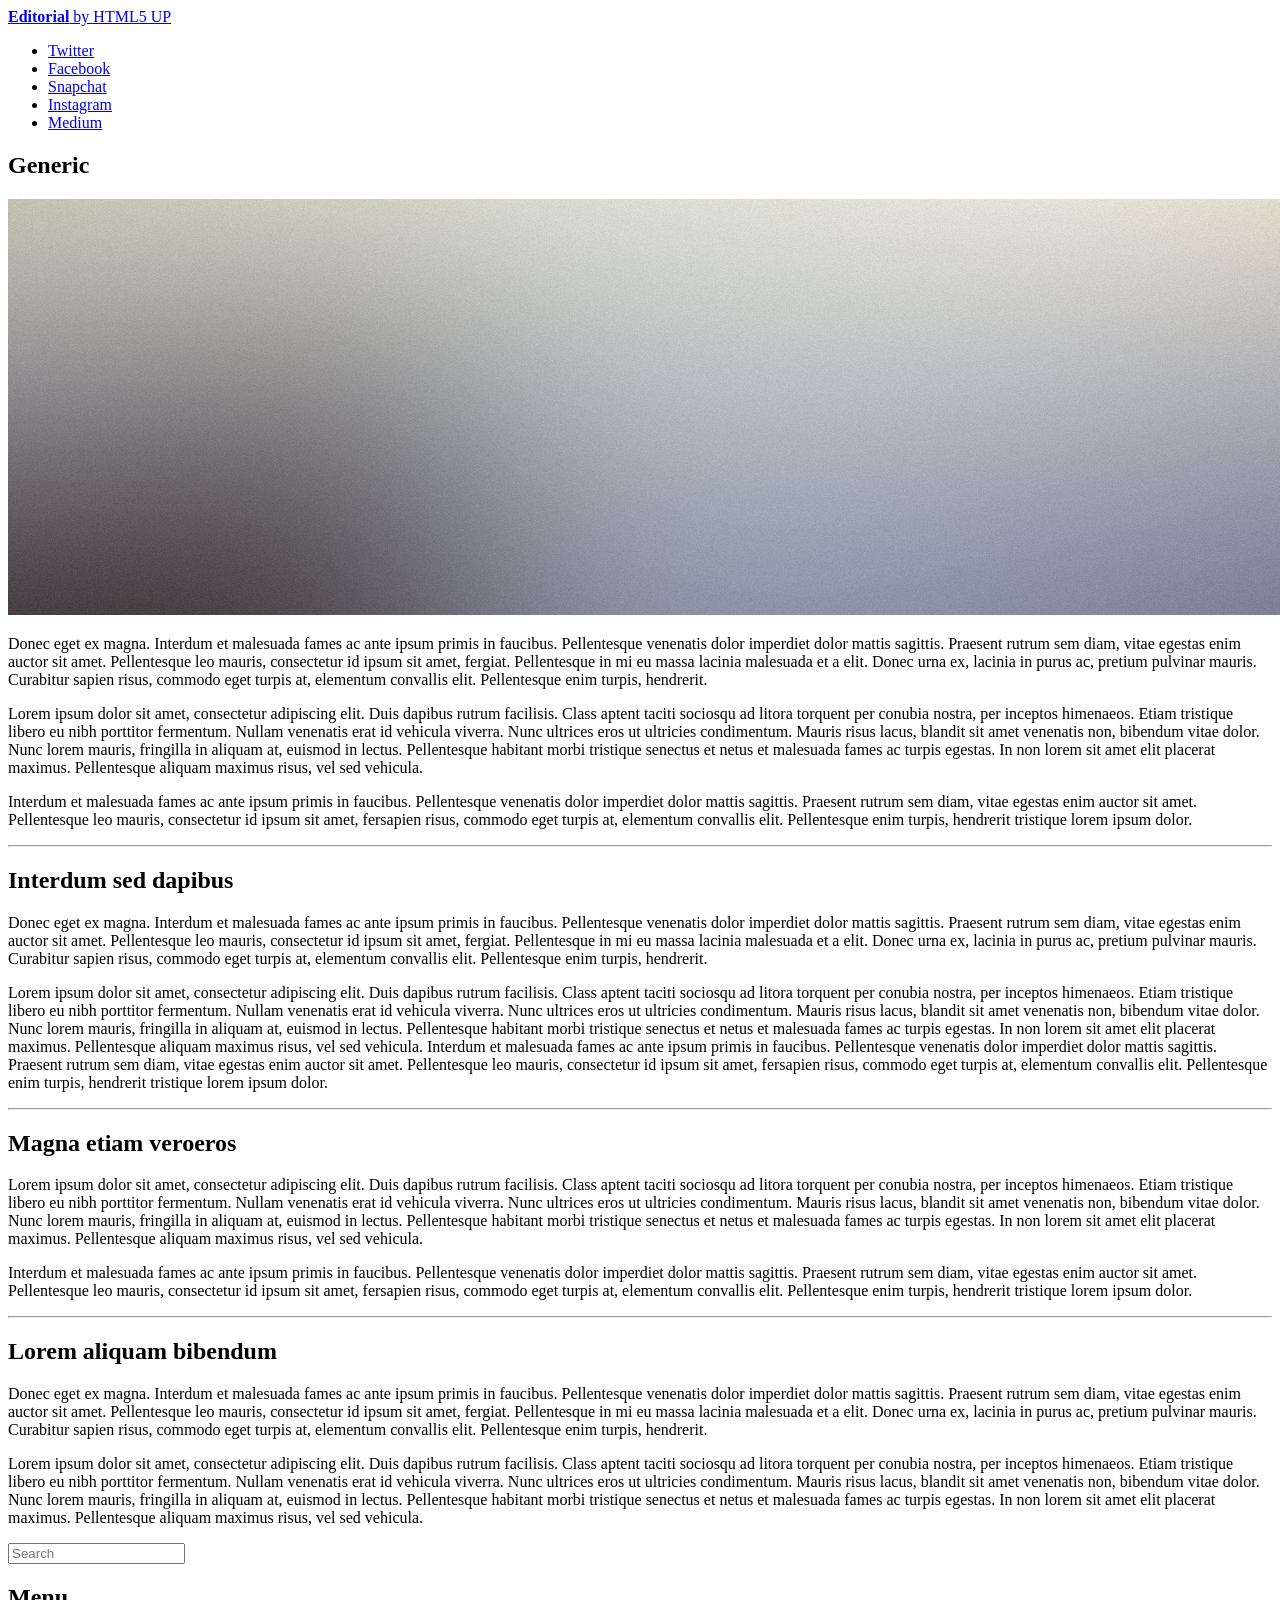
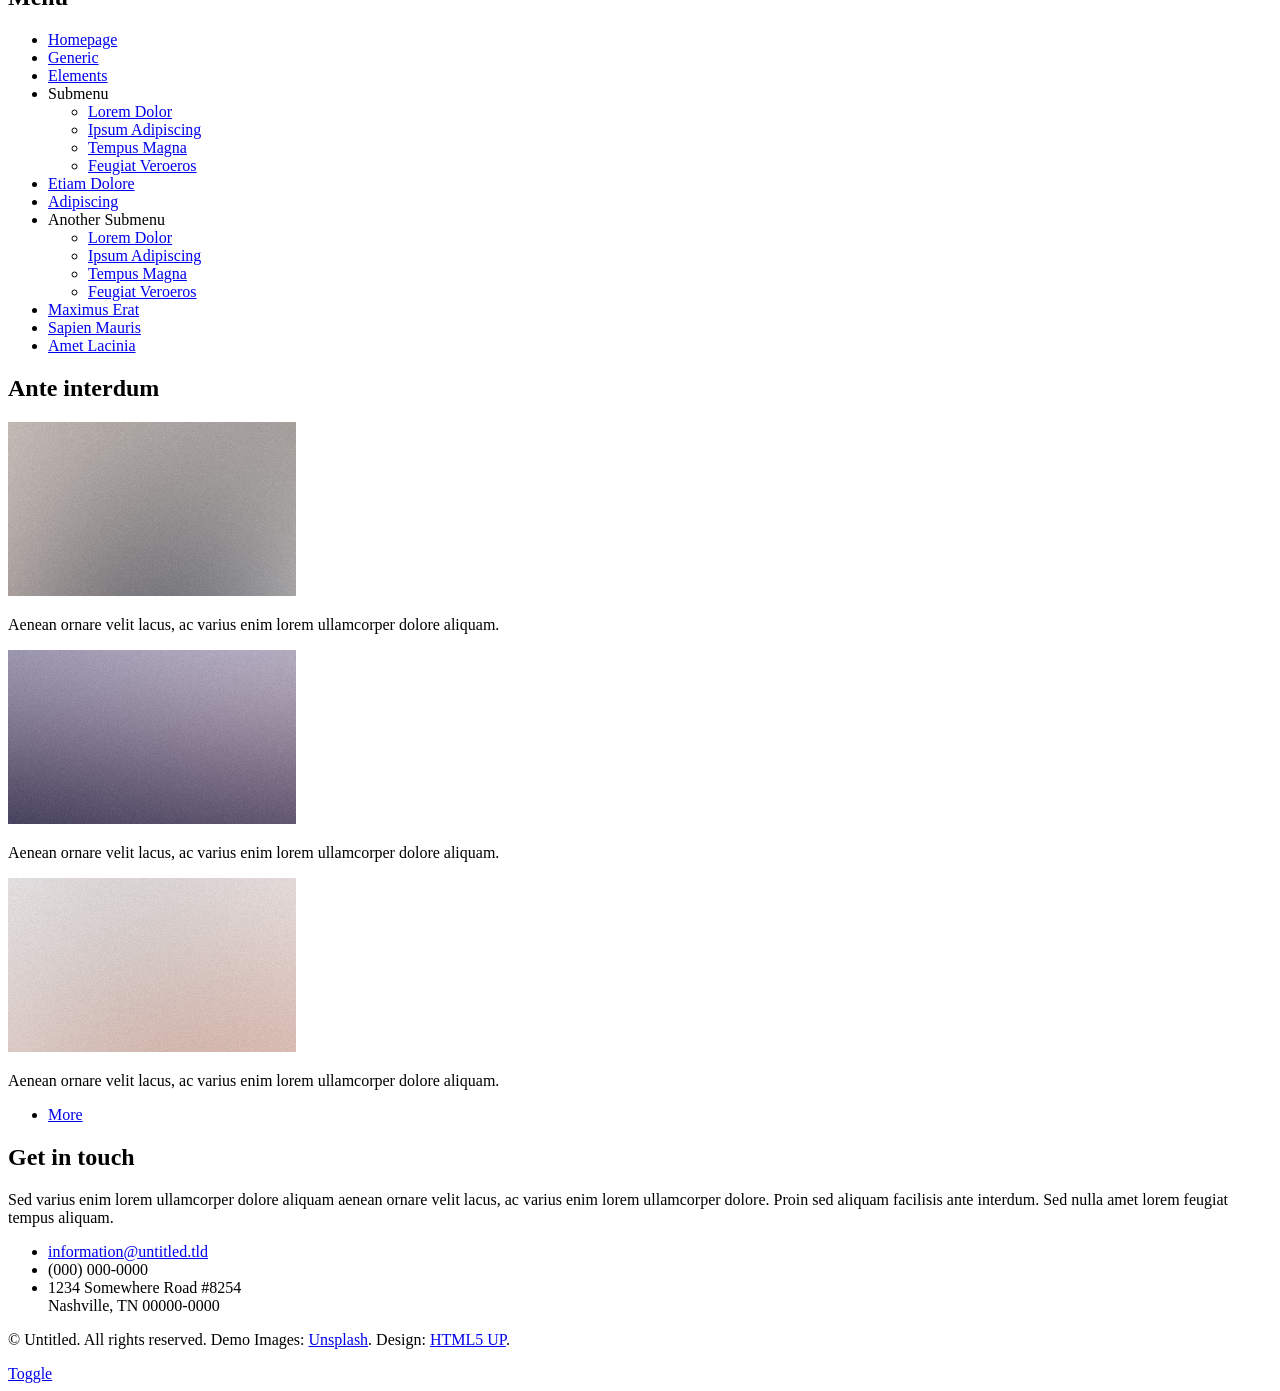
==== AboutMe.html @ 13ad3247 "I have uploaded the html template formatting from the generic page. I will now begin to use this tem" ====
<!DOCTYPE HTML>
<!--
	Editorial by HTML5 UP
	html5up.net | @ajlkn
	Free for personal and commercial use under the CCA 3.0 license (html5up.net/license)
-->
<html>
	<head>
		<title>Generic - Editorial by HTML5 UP</title>
		<meta charset="utf-8" />
		<meta name="viewport" content="width=device-width, initial-scale=1, user-scalable=no" />
		<link rel="stylesheet" href="assets/css/main.css" />
	</head>
	<body class="is-preload">

		<!-- Wrapper -->
			<div id="wrapper">

				<!-- Main -->
					<div id="main">
						<div class="inner">

							<!-- Header -->
								<header id="header">
									<a href="index.html" class="logo"><strong>Editorial</strong> by HTML5 UP</a>
									<ul class="icons">
										<li><a href="#" class="icon brands fa-twitter"><span class="label">Twitter</span></a></li>
										<li><a href="#" class="icon brands fa-facebook-f"><span class="label">Facebook</span></a></li>
										<li><a href="#" class="icon brands fa-snapchat-ghost"><span class="label">Snapchat</span></a></li>
										<li><a href="#" class="icon brands fa-instagram"><span class="label">Instagram</span></a></li>
										<li><a href="#" class="icon brands fa-medium-m"><span class="label">Medium</span></a></li>
									</ul>
								</header>

							<!-- Content -->
								<section>
									<header class="main">
										<h1>Generic</h1>
									</header>

									<span class="image main"><img src="images/pic11.jpg" alt="" /></span>

									<p>Donec eget ex magna. Interdum et malesuada fames ac ante ipsum primis in faucibus. Pellentesque venenatis dolor imperdiet dolor mattis sagittis. Praesent rutrum sem diam, vitae egestas enim auctor sit amet. Pellentesque leo mauris, consectetur id ipsum sit amet, fergiat. Pellentesque in mi eu massa lacinia malesuada et a elit. Donec urna ex, lacinia in purus ac, pretium pulvinar mauris. Curabitur sapien risus, commodo eget turpis at, elementum convallis elit. Pellentesque enim turpis, hendrerit.</p>
									<p>Lorem ipsum dolor sit amet, consectetur adipiscing elit. Duis dapibus rutrum facilisis. Class aptent taciti sociosqu ad litora torquent per conubia nostra, per inceptos himenaeos. Etiam tristique libero eu nibh porttitor fermentum. Nullam venenatis erat id vehicula viverra. Nunc ultrices eros ut ultricies condimentum. Mauris risus lacus, blandit sit amet venenatis non, bibendum vitae dolor. Nunc lorem mauris, fringilla in aliquam at, euismod in lectus. Pellentesque habitant morbi tristique senectus et netus et malesuada fames ac turpis egestas. In non lorem sit amet elit placerat maximus. Pellentesque aliquam maximus risus, vel sed vehicula.</p>
									<p>Interdum et malesuada fames ac ante ipsum primis in faucibus. Pellentesque venenatis dolor imperdiet dolor mattis sagittis. Praesent rutrum sem diam, vitae egestas enim auctor sit amet. Pellentesque leo mauris, consectetur id ipsum sit amet, fersapien risus, commodo eget turpis at, elementum convallis elit. Pellentesque enim turpis, hendrerit tristique lorem ipsum dolor.</p>

									<hr class="major" />

									<h2>Interdum sed dapibus</h2>
									<p>Donec eget ex magna. Interdum et malesuada fames ac ante ipsum primis in faucibus. Pellentesque venenatis dolor imperdiet dolor mattis sagittis. Praesent rutrum sem diam, vitae egestas enim auctor sit amet. Pellentesque leo mauris, consectetur id ipsum sit amet, fergiat. Pellentesque in mi eu massa lacinia malesuada et a elit. Donec urna ex, lacinia in purus ac, pretium pulvinar mauris. Curabitur sapien risus, commodo eget turpis at, elementum convallis elit. Pellentesque enim turpis, hendrerit.</p>
									<p>Lorem ipsum dolor sit amet, consectetur adipiscing elit. Duis dapibus rutrum facilisis. Class aptent taciti sociosqu ad litora torquent per conubia nostra, per inceptos himenaeos. Etiam tristique libero eu nibh porttitor fermentum. Nullam venenatis erat id vehicula viverra. Nunc ultrices eros ut ultricies condimentum. Mauris risus lacus, blandit sit amet venenatis non, bibendum vitae dolor. Nunc lorem mauris, fringilla in aliquam at, euismod in lectus. Pellentesque habitant morbi tristique senectus et netus et malesuada fames ac turpis egestas. In non lorem sit amet elit placerat maximus. Pellentesque aliquam maximus risus, vel sed vehicula. Interdum et malesuada fames ac ante ipsum primis in faucibus. Pellentesque venenatis dolor imperdiet dolor mattis sagittis. Praesent rutrum sem diam, vitae egestas enim auctor sit amet. Pellentesque leo mauris, consectetur id ipsum sit amet, fersapien risus, commodo eget turpis at, elementum convallis elit. Pellentesque enim turpis, hendrerit tristique lorem ipsum dolor.</p>

									<hr class="major" />

									<h2>Magna etiam veroeros</h2>
									<p>Lorem ipsum dolor sit amet, consectetur adipiscing elit. Duis dapibus rutrum facilisis. Class aptent taciti sociosqu ad litora torquent per conubia nostra, per inceptos himenaeos. Etiam tristique libero eu nibh porttitor fermentum. Nullam venenatis erat id vehicula viverra. Nunc ultrices eros ut ultricies condimentum. Mauris risus lacus, blandit sit amet venenatis non, bibendum vitae dolor. Nunc lorem mauris, fringilla in aliquam at, euismod in lectus. Pellentesque habitant morbi tristique senectus et netus et malesuada fames ac turpis egestas. In non lorem sit amet elit placerat maximus. Pellentesque aliquam maximus risus, vel sed vehicula.</p>
									<p>Interdum et malesuada fames ac ante ipsum primis in faucibus. Pellentesque venenatis dolor imperdiet dolor mattis sagittis. Praesent rutrum sem diam, vitae egestas enim auctor sit amet. Pellentesque leo mauris, consectetur id ipsum sit amet, fersapien risus, commodo eget turpis at, elementum convallis elit. Pellentesque enim turpis, hendrerit tristique lorem ipsum dolor.</p>

									<hr class="major" />

									<h2>Lorem aliquam bibendum</h2>
									<p>Donec eget ex magna. Interdum et malesuada fames ac ante ipsum primis in faucibus. Pellentesque venenatis dolor imperdiet dolor mattis sagittis. Praesent rutrum sem diam, vitae egestas enim auctor sit amet. Pellentesque leo mauris, consectetur id ipsum sit amet, fergiat. Pellentesque in mi eu massa lacinia malesuada et a elit. Donec urna ex, lacinia in purus ac, pretium pulvinar mauris. Curabitur sapien risus, commodo eget turpis at, elementum convallis elit. Pellentesque enim turpis, hendrerit.</p>
									<p>Lorem ipsum dolor sit amet, consectetur adipiscing elit. Duis dapibus rutrum facilisis. Class aptent taciti sociosqu ad litora torquent per conubia nostra, per inceptos himenaeos. Etiam tristique libero eu nibh porttitor fermentum. Nullam venenatis erat id vehicula viverra. Nunc ultrices eros ut ultricies condimentum. Mauris risus lacus, blandit sit amet venenatis non, bibendum vitae dolor. Nunc lorem mauris, fringilla in aliquam at, euismod in lectus. Pellentesque habitant morbi tristique senectus et netus et malesuada fames ac turpis egestas. In non lorem sit amet elit placerat maximus. Pellentesque aliquam maximus risus, vel sed vehicula.</p>

								</section>

						</div>
					</div>

				<!-- Sidebar -->
					<div id="sidebar">
						<div class="inner">

							<!-- Search -->
								<section id="search" class="alt">
									<form method="post" action="#">
										<input type="text" name="query" id="query" placeholder="Search" />
									</form>
								</section>

							<!-- Menu -->
								<nav id="menu">
									<header class="major">
										<h2>Menu</h2>
									</header>
									<ul>
										<li><a href="index.html">Homepage</a></li>
										<li><a href="generic.html">Generic</a></li>
										<li><a href="elements.html">Elements</a></li>
										<li>
											<span class="opener">Submenu</span>
											<ul>
												<li><a href="#">Lorem Dolor</a></li>
												<li><a href="#">Ipsum Adipiscing</a></li>
												<li><a href="#">Tempus Magna</a></li>
												<li><a href="#">Feugiat Veroeros</a></li>
											</ul>
										</li>
										<li><a href="#">Etiam Dolore</a></li>
										<li><a href="#">Adipiscing</a></li>
										<li>
											<span class="opener">Another Submenu</span>
											<ul>
												<li><a href="#">Lorem Dolor</a></li>
												<li><a href="#">Ipsum Adipiscing</a></li>
												<li><a href="#">Tempus Magna</a></li>
												<li><a href="#">Feugiat Veroeros</a></li>
											</ul>
										</li>
										<li><a href="#">Maximus Erat</a></li>
										<li><a href="#">Sapien Mauris</a></li>
										<li><a href="#">Amet Lacinia</a></li>
									</ul>
								</nav>

							<!-- Section -->
								<section>
									<header class="major">
										<h2>Ante interdum</h2>
									</header>
									<div class="mini-posts">
										<article>
											<a href="#" class="image"><img src="images/pic07.jpg" alt="" /></a>
											<p>Aenean ornare velit lacus, ac varius enim lorem ullamcorper dolore aliquam.</p>
										</article>
										<article>
											<a href="#" class="image"><img src="images/pic08.jpg" alt="" /></a>
											<p>Aenean ornare velit lacus, ac varius enim lorem ullamcorper dolore aliquam.</p>
										</article>
										<article>
											<a href="#" class="image"><img src="images/pic09.jpg" alt="" /></a>
											<p>Aenean ornare velit lacus, ac varius enim lorem ullamcorper dolore aliquam.</p>
										</article>
									</div>
									<ul class="actions">
										<li><a href="#" class="button">More</a></li>
									</ul>
								</section>

							<!-- Section -->
								<section>
									<header class="major">
										<h2>Get in touch</h2>
									</header>
									<p>Sed varius enim lorem ullamcorper dolore aliquam aenean ornare velit lacus, ac varius enim lorem ullamcorper dolore. Proin sed aliquam facilisis ante interdum. Sed nulla amet lorem feugiat tempus aliquam.</p>
									<ul class="contact">
										<li class="icon solid fa-envelope"><a href="#">information@untitled.tld</a></li>
										<li class="icon solid fa-phone">(000) 000-0000</li>
										<li class="icon solid fa-home">1234 Somewhere Road #8254<br />
										Nashville, TN 00000-0000</li>
									</ul>
								</section>

							<!-- Footer -->
								<footer id="footer">
									<p class="copyright">&copy; Untitled. All rights reserved. Demo Images: <a href="https://unsplash.com">Unsplash</a>. Design: <a href="https://html5up.net">HTML5 UP</a>.</p>
								</footer>

						</div>
					</div>

			</div>

		<!-- Scripts -->
			<script src="assets/js/jquery.min.js"></script>
			<script src="assets/js/browser.min.js"></script>
			<script src="assets/js/breakpoints.min.js"></script>
			<script src="assets/js/util.js"></script>
			<script src="assets/js/main.js"></script>

	</body>
</html>
---- assets/css/main.css ----
@import url(fontawesome-all.min.css);
@import url("https://fonts.googleapis.com/css?family=Open+Sans:400,600,400italic,600italic|Roboto+Slab:400,700");
/*
	Editorial by HTML5 UP
	html5up.net | @ajlkn
	Free for personal and commercial use under the CCA 3.0 license (html5up.net/license)
*/
html, body, div, span, applet, object,
iframe, h1, h2, h3, h4, h5, h6, p, blockquote,
pre, a, abbr, acronym, address, big, cite,
code, del, dfn, em, img, ins, kbd, q, s, samp,
small, strike, strong, sub, sup, tt, var, b,
u, i, center, dl, dt, dd, ol, ul, li, fieldset,
form, label, legend, table, caption, tbody,
tfoot, thead, tr, th, td, article, aside,
canvas, details, embed, figure, figcaption,
footer, header, hgroup, menu, nav, output, ruby,
section, summary, time, mark, audio, video {
  margin: 0;
  padding: 0;
  border: 0;
  font-size: 100%;
  font: inherit;
  vertical-align: baseline; }

article, aside, details, figcaption, figure,
footer, header, hgroup, menu, nav, section {
  display: block; }

body {
  line-height: 1; }

ol, ul {
  list-style: none; }

blockquote, q {
  quotes: none; }
  blockquote:before, blockquote:after, q:before, q:after {
    content: '';
    content: none; }

table {
  border-collapse: collapse;
  border-spacing: 0; }

body {
  -webkit-text-size-adjust: none; }

mark {
  background-color: transparent;
  color: inherit; }

input::-moz-focus-inner {
  border: 0;
  padding: 0; }

input, select, textarea {
  -moz-appearance: none;
  -webkit-appearance: none;
  -ms-appearance: none;
  appearance: none; }

/* Basic */
@-ms-viewport {
  width: device-width; }

body {
  -ms-overflow-style: scrollbar; }

@media screen and (max-width: 480px) {
  html, body {
    min-width: 320px; } }

html {
  box-sizing: border-box; }

*, *:before, *:after {
  box-sizing: inherit; }

body {
  background: #ffffff; }
  body.is-preload *, body.is-preload *:before, body.is-preload *:after, body.is-resizing *, body.is-resizing *:before, body.is-resizing *:after {
    -moz-animation: none !important;
    -webkit-animation: none !important;
    -ms-animation: none !important;
    animation: none !important;
    -moz-transition: none !important;
    -webkit-transition: none !important;
    -ms-transition: none !important;
    transition: none !important; }

/* Type */
body, input, select, textarea {
  color: #7f888f;
  font-family: "Open Sans", sans-serif;
  font-size: 13pt;
  font-weight: 400;
  line-height: 1.65; }
  @media screen and (max-width: 1680px) {
    body, input, select, textarea {
      font-size: 11pt; } }
  @media screen and (max-width: 1280px) {
    body, input, select, textarea {
      font-size: 10pt; } }
  @media screen and (max-width: 360px) {
    body, input, select, textarea {
      font-size: 9pt; } }

a {
  -moz-transition: color 0.2s ease-in-out, border-bottom-color 0.2s ease-in-out;
  -webkit-transition: color 0.2s ease-in-out, border-bottom-color 0.2s ease-in-out;
  -ms-transition: color 0.2s ease-in-out, border-bottom-color 0.2s ease-in-out;
  transition: color 0.2s ease-in-out, border-bottom-color 0.2s ease-in-out;
  border-bottom: dotted 1px;
  color: #f56a6a;
  text-decoration: none; }
  a:hover {
    border-bottom-color: #f56a6a;
    color: #f56a6a !important; }
    a:hover strong {
      color: inherit; }

strong, b {
  color: #3d4449;
  font-weight: 600; }

em, i {
  font-style: italic; }

p {
  margin: 0 0 2em 0; }

h1, h2, h3, h4, h5, h6 {
  color: #3d4449;
  font-family: "Roboto Slab", serif;
  font-weight: 700;
  line-height: 1.5;
  margin: 0 0 1em 0; }
  h1 a, h2 a, h3 a, h4 a, h5 a, h6 a {
    color: inherit;
    text-decoration: none;
    border-bottom: 0; }

h1 {
  font-size: 4em;
  margin: 0 0 0.5em 0;
  line-height: 1.3; }

h2 {
  font-size: 1.75em; }

h3 {
  font-size: 1.25em; }

h4 {
  font-size: 1.1em; }

h5 {
  font-size: 0.9em; }

h6 {
  font-size: 0.7em; }

@media screen and (max-width: 1680px) {
  h1 {
    font-size: 3.5em; } }

@media screen and (max-width: 980px) {
  h1 {
    font-size: 3.25em; } }

@media screen and (max-width: 736px) {
  h1 {
    font-size: 2em;
    line-height: 1.4; }
  h2 {
    font-size: 1.5em; } }

sub {
  font-size: 0.8em;
  position: relative;
  top: 0.5em; }

sup {
  font-size: 0.8em;
  position: relative;
  top: -0.5em; }

blockquote {
  border-left: solid 3px rgba(210, 215, 217, 0.75);
  font-style: italic;
  margin: 0 0 2em 0;
  padding: 0.5em 0 0.5em 2em; }

code {
  background: rgba(230, 235, 237, 0.25);
  border-radius: 0.375em;
  border: solid 1px rgba(210, 215, 217, 0.75);
  font-family: "Courier New", monospace;
  font-size: 0.9em;
  margin: 0 0.25em;
  padding: 0.25em 0.65em; }

pre {
  -webkit-overflow-scrolling: touch;
  font-family: "Courier New", monospace;
  font-size: 0.9em;
  margin: 0 0 2em 0; }
  pre code {
    display: block;
    line-height: 1.75;
    padding: 1em 1.5em;
    overflow-x: auto; }

hr {
  border: 0;
  border-bottom: solid 1px rgba(210, 215, 217, 0.75);
  margin: 2em 0; }
  hr.major {
    margin: 3em 0; }

.align-left {
  text-align: left; }

.align-center {
  text-align: center; }

.align-right {
  text-align: right; }

/* Row */
.row {
  display: flex;
  flex-wrap: wrap;
  box-sizing: border-box;
  align-items: stretch; }
  .row > * {
    box-sizing: border-box; }
  .row.gtr-uniform > * > :last-child {
    margin-bottom: 0; }
  .row.aln-left {
    justify-content: flex-start; }
  .row.aln-center {
    justify-content: center; }
  .row.aln-right {
    justify-content: flex-end; }
  .row.aln-top {
    align-items: flex-start; }
  .row.aln-middle {
    align-items: center; }
  .row.aln-bottom {
    align-items: flex-end; }
  .row > .imp {
    order: -1; }
  .row > .col-1 {
    width: 8.33333%; }
  .row > .off-1 {
    margin-left: 8.33333%; }
  .row > .col-2 {
    width: 16.66667%; }
  .row > .off-2 {
    margin-left: 16.66667%; }
  .row > .col-3 {
    width: 25%; }
  .row > .off-3 {
    margin-left: 25%; }
  .row > .col-4 {
    width: 33.33333%; }
  .row > .off-4 {
    margin-left: 33.33333%; }
  .row > .col-5 {
    width: 41.66667%; }
  .row > .off-5 {
    margin-left: 41.66667%; }
  .row > .col-6 {
    width: 50%; }
  .row > .off-6 {
    margin-left: 50%; }
  .row > .col-7 {
    width: 58.33333%; }
  .row > .off-7 {
    margin-left: 58.33333%; }
  .row > .col-8 {
    width: 66.66667%; }
  .row > .off-8 {
    margin-left: 66.66667%; }
  .row > .col-9 {
    width: 75%; }
  .row > .off-9 {
    margin-left: 75%; }
  .row > .col-10 {
    width: 83.33333%; }
  .row > .off-10 {
    margin-left: 83.33333%; }
  .row > .col-11 {
    width: 91.66667%; }
  .row > .off-11 {
    margin-left: 91.66667%; }
  .row > .col-12 {
    width: 100%; }
  .row > .off-12 {
    margin-left: 100%; }
  .row.gtr-0 {
    margin-top: 0;
    margin-left: 0em; }
    .row.gtr-0 > * {
      padding: 0 0 0 0em; }
    .row.gtr-0.gtr-uniform {
      margin-top: 0em; }
      .row.gtr-0.gtr-uniform > * {
        padding-top: 0em; }
  .row.gtr-25 {
    margin-top: 0;
    margin-left: -0.375em; }
    .row.gtr-25 > * {
      padding: 0 0 0 0.375em; }
    .row.gtr-25.gtr-uniform {
      margin-top: -0.375em; }
      .row.gtr-25.gtr-uniform > * {
        padding-top: 0.375em; }
  .row.gtr-50 {
    margin-top: 0;
    margin-left: -0.75em; }
    .row.gtr-50 > * {
      padding: 0 0 0 0.75em; }
    .row.gtr-50.gtr-uniform {
      margin-top: -0.75em; }
      .row.gtr-50.gtr-uniform > * {
        padding-top: 0.75em; }
  .row {
    margin-top: 0;
    margin-left: -1.5em; }
    .row > * {
      padding: 0 0 0 1.5em; }
    .row.gtr-uniform {
      margin-top: -1.5em; }
      .row.gtr-uniform > * {
        padding-top: 1.5em; }
  .row.gtr-150 {
    margin-top: 0;
    margin-left: -2.25em; }
    .row.gtr-150 > * {
      padding: 0 0 0 2.25em; }
    .row.gtr-150.gtr-uniform {
      margin-top: -2.25em; }
      .row.gtr-150.gtr-uniform > * {
        padding-top: 2.25em; }
  .row.gtr-200 {
    margin-top: 0;
    margin-left: -3em; }
    .row.gtr-200 > * {
      padding: 0 0 0 3em; }
    .row.gtr-200.gtr-uniform {
      margin-top: -3em; }
      .row.gtr-200.gtr-uniform > * {
        padding-top: 3em; }
  @media screen and (max-width: 1680px) {
    .row {
      display: flex;
      flex-wrap: wrap;
      box-sizing: border-box;
      align-items: stretch; }
      .row > * {
        box-sizing: border-box; }
      .row.gtr-uniform > * > :last-child {
        margin-bottom: 0; }
      .row.aln-left {
        justify-content: flex-start; }
      .row.aln-center {
        justify-content: center; }
      .row.aln-right {
        justify-content: flex-end; }
      .row.aln-top {
        align-items: flex-start; }
      .row.aln-middle {
        align-items: center; }
      .row.aln-bottom {
        align-items: flex-end; }
      .row > .imp-xlarge {
        order: -1; }
      .row > .col-1-xlarge {
        width: 8.33333%; }
      .row > .off-1-xlarge {
        margin-left: 8.33333%; }
      .row > .col-2-xlarge {
        width: 16.66667%; }
      .row > .off-2-xlarge {
        margin-left: 16.66667%; }
      .row > .col-3-xlarge {
        width: 25%; }
      .row > .off-3-xlarge {
        margin-left: 25%; }
      .row > .col-4-xlarge {
        width: 33.33333%; }
      .row > .off-4-xlarge {
        margin-left: 33.33333%; }
      .row > .col-5-xlarge {
        width: 41.66667%; }
      .row > .off-5-xlarge {
        margin-left: 41.66667%; }
      .row > .col-6-xlarge {
        width: 50%; }
      .row > .off-6-xlarge {
        margin-left: 50%; }
      .row > .col-7-xlarge {
        width: 58.33333%; }
      .row > .off-7-xlarge {
        margin-left: 58.33333%; }
      .row > .col-8-xlarge {
        width: 66.66667%; }
      .row > .off-8-xlarge {
        margin-left: 66.66667%; }
      .row > .col-9-xlarge {
        width: 75%; }
      .row > .off-9-xlarge {
        margin-left: 75%; }
      .row > .col-10-xlarge {
        width: 83.33333%; }
      .row > .off-10-xlarge {
        margin-left: 83.33333%; }
      .row > .col-11-xlarge {
        width: 91.66667%; }
      .row > .off-11-xlarge {
        margin-left: 91.66667%; }
      .row > .col-12-xlarge {
        width: 100%; }
      .row > .off-12-xlarge {
        margin-left: 100%; }
      .row.gtr-0 {
        margin-top: 0;
        margin-left: 0em; }
        .row.gtr-0 > * {
          padding: 0 0 0 0em; }
        .row.gtr-0.gtr-uniform {
          margin-top: 0em; }
          .row.gtr-0.gtr-uniform > * {
            padding-top: 0em; }
      .row.gtr-25 {
        margin-top: 0;
        margin-left: -0.375em; }
        .row.gtr-25 > * {
          padding: 0 0 0 0.375em; }
        .row.gtr-25.gtr-uniform {
          margin-top: -0.375em; }
          .row.gtr-25.gtr-uniform > * {
            padding-top: 0.375em; }
      .row.gtr-50 {
        margin-top: 0;
        margin-left: -0.75em; }
        .row.gtr-50 > * {
          padding: 0 0 0 0.75em; }
        .row.gtr-50.gtr-uniform {
          margin-top: -0.75em; }
          .row.gtr-50.gtr-uniform > * {
            padding-top: 0.75em; }
      .row {
        margin-top: 0;
        margin-left: -1.5em; }
        .row > * {
          padding: 0 0 0 1.5em; }
        .row.gtr-uniform {
          margin-top: -1.5em; }
          .row.gtr-uniform > * {
            padding-top: 1.5em; }
      .row.gtr-150 {
        margin-top: 0;
        margin-left: -2.25em; }
        .row.gtr-150 > * {
          padding: 0 0 0 2.25em; }
        .row.gtr-150.gtr-uniform {
          margin-top: -2.25em; }
          .row.gtr-150.gtr-uniform > * {
            padding-top: 2.25em; }
      .row.gtr-200 {
        margin-top: 0;
        margin-left: -3em; }
        .row.gtr-200 > * {
          padding: 0 0 0 3em; }
        .row.gtr-200.gtr-uniform {
          margin-top: -3em; }
          .row.gtr-200.gtr-uniform > * {
            padding-top: 3em; } }
  @media screen and (max-width: 1280px) {
    .row {
      display: flex;
      flex-wrap: wrap;
      box-sizing: border-box;
      align-items: stretch; }
      .row > * {
        box-sizing: border-box; }
      .row.gtr-uniform > * > :last-child {
        margin-bottom: 0; }
      .row.aln-left {
        justify-content: flex-start; }
      .row.aln-center {
        justify-content: center; }
      .row.aln-right {
        justify-content: flex-end; }
      .row.aln-top {
        align-items: flex-start; }
      .row.aln-middle {
        align-items: center; }
      .row.aln-bottom {
        align-items: flex-end; }
      .row > .imp-large {
        order: -1; }
      .row > .col-1-large {
        width: 8.33333%; }
      .row > .off-1-large {
        margin-left: 8.33333%; }
      .row > .col-2-large {
        width: 16.66667%; }
      .row > .off-2-large {
        margin-left: 16.66667%; }
      .row > .col-3-large {
        width: 25%; }
      .row > .off-3-large {
        margin-left: 25%; }
      .row > .col-4-large {
        width: 33.33333%; }
      .row > .off-4-large {
        margin-left: 33.33333%; }
      .row > .col-5-large {
        width: 41.66667%; }
      .row > .off-5-large {
        margin-left: 41.66667%; }
      .row > .col-6-large {
        width: 50%; }
      .row > .off-6-large {
        margin-left: 50%; }
      .row > .col-7-large {
        width: 58.33333%; }
      .row > .off-7-large {
        margin-left: 58.33333%; }
      .row > .col-8-large {
        width: 66.66667%; }
      .row > .off-8-large {
        margin-left: 66.66667%; }
      .row > .col-9-large {
        width: 75%; }
      .row > .off-9-large {
        margin-left: 75%; }
      .row > .col-10-large {
        width: 83.33333%; }
      .row > .off-10-large {
        margin-left: 83.33333%; }
      .row > .col-11-large {
        width: 91.66667%; }
      .row > .off-11-large {
        margin-left: 91.66667%; }
      .row > .col-12-large {
        width: 100%; }
      .row > .off-12-large {
        margin-left: 100%; }
      .row.gtr-0 {
        margin-top: 0;
        margin-left: 0em; }
        .row.gtr-0 > * {
          padding: 0 0 0 0em; }
        .row.gtr-0.gtr-uniform {
          margin-top: 0em; }
          .row.gtr-0.gtr-uniform > * {
            padding-top: 0em; }
      .row.gtr-25 {
        margin-top: 0;
        margin-left: -0.375em; }
        .row.gtr-25 > * {
          padding: 0 0 0 0.375em; }
        .row.gtr-25.gtr-uniform {
          margin-top: -0.375em; }
          .row.gtr-25.gtr-uniform > * {
            padding-top: 0.375em; }
      .row.gtr-50 {
        margin-top: 0;
        margin-left: -0.75em; }
        .row.gtr-50 > * {
          padding: 0 0 0 0.75em; }
        .row.gtr-50.gtr-uniform {
          margin-top: -0.75em; }
          .row.gtr-50.gtr-uniform > * {
            padding-top: 0.75em; }
      .row {
        margin-top: 0;
        margin-left: -1.5em; }
        .row > * {
          padding: 0 0 0 1.5em; }
        .row.gtr-uniform {
          margin-top: -1.5em; }
          .row.gtr-uniform > * {
            padding-top: 1.5em; }
      .row.gtr-150 {
        margin-top: 0;
        margin-left: -2.25em; }
        .row.gtr-150 > * {
          padding: 0 0 0 2.25em; }
        .row.gtr-150.gtr-uniform {
          margin-top: -2.25em; }
          .row.gtr-150.gtr-uniform > * {
            padding-top: 2.25em; }
      .row.gtr-200 {
        margin-top: 0;
        margin-left: -3em; }
        .row.gtr-200 > * {
          padding: 0 0 0 3em; }
        .row.gtr-200.gtr-uniform {
          margin-top: -3em; }
          .row.gtr-200.gtr-uniform > * {
            padding-top: 3em; } }
  @media screen and (max-width: 980px) {
    .row {
      display: flex;
      flex-wrap: wrap;
      box-sizing: border-box;
      align-items: stretch; }
      .row > * {
        box-sizing: border-box; }
      .row.gtr-uniform > * > :last-child {
        margin-bottom: 0; }
      .row.aln-left {
        justify-content: flex-start; }
      .row.aln-center {
        justify-content: center; }
      .row.aln-right {
        justify-content: flex-end; }
      .row.aln-top {
        align-items: flex-start; }
      .row.aln-middle {
        align-items: center; }
      .row.aln-bottom {
        align-items: flex-end; }
      .row > .imp-medium {
        order: -1; }
      .row > .col-1-medium {
        width: 8.33333%; }
      .row > .off-1-medium {
        margin-left: 8.33333%; }
      .row > .col-2-medium {
        width: 16.66667%; }
      .row > .off-2-medium {
        margin-left: 16.66667%; }
      .row > .col-3-medium {
        width: 25%; }
      .row > .off-3-medium {
        margin-left: 25%; }
      .row > .col-4-medium {
        width: 33.33333%; }
      .row > .off-4-medium {
        margin-left: 33.33333%; }
      .row > .col-5-medium {
        width: 41.66667%; }
      .row > .off-5-medium {
        margin-left: 41.66667%; }
      .row > .col-6-medium {
        width: 50%; }
      .row > .off-6-medium {
        margin-left: 50%; }
      .row > .col-7-medium {
        width: 58.33333%; }
      .row > .off-7-medium {
        margin-left: 58.33333%; }
      .row > .col-8-medium {
        width: 66.66667%; }
      .row > .off-8-medium {
        margin-left: 66.66667%; }
      .row > .col-9-medium {
        width: 75%; }
      .row > .off-9-medium {
        margin-left: 75%; }
      .row > .col-10-medium {
        width: 83.33333%; }
      .row > .off-10-medium {
        margin-left: 83.33333%; }
      .row > .col-11-medium {
        width: 91.66667%; }
      .row > .off-11-medium {
        margin-left: 91.66667%; }
      .row > .col-12-medium {
        width: 100%; }
      .row > .off-12-medium {
        margin-left: 100%; }
      .row.gtr-0 {
        margin-top: 0;
        margin-left: 0em; }
        .row.gtr-0 > * {
          padding: 0 0 0 0em; }
        .row.gtr-0.gtr-uniform {
          margin-top: 0em; }
          .row.gtr-0.gtr-uniform > * {
            padding-top: 0em; }
      .row.gtr-25 {
        margin-top: 0;
        margin-left: -0.375em; }
        .row.gtr-25 > * {
          padding: 0 0 0 0.375em; }
        .row.gtr-25.gtr-uniform {
          margin-top: -0.375em; }
          .row.gtr-25.gtr-uniform > * {
            padding-top: 0.375em; }
      .row.gtr-50 {
        margin-top: 0;
        margin-left: -0.75em; }
        .row.gtr-50 > * {
          padding: 0 0 0 0.75em; }
        .row.gtr-50.gtr-uniform {
          margin-top: -0.75em; }
          .row.gtr-50.gtr-uniform > * {
            padding-top: 0.75em; }
      .row {
        margin-top: 0;
        margin-left: -1.5em; }
        .row > * {
          padding: 0 0 0 1.5em; }
        .row.gtr-uniform {
          margin-top: -1.5em; }
          .row.gtr-uniform > * {
            padding-top: 1.5em; }
      .row.gtr-150 {
        margin-top: 0;
        margin-left: -2.25em; }
        .row.gtr-150 > * {
          padding: 0 0 0 2.25em; }
        .row.gtr-150.gtr-uniform {
          margin-top: -2.25em; }
          .row.gtr-150.gtr-uniform > * {
            padding-top: 2.25em; }
      .row.gtr-200 {
        margin-top: 0;
        margin-left: -3em; }
        .row.gtr-200 > * {
          padding: 0 0 0 3em; }
        .row.gtr-200.gtr-uniform {
          margin-top: -3em; }
          .row.gtr-200.gtr-uniform > * {
            padding-top: 3em; } }
  @media screen and (max-width: 736px) {
    .row {
      display: flex;
      flex-wrap: wrap;
      box-sizing: border-box;
      align-items: stretch; }
      .row > * {
        box-sizing: border-box; }
      .row.gtr-uniform > * > :last-child {
        margin-bottom: 0; }
      .row.aln-left {
        justify-content: flex-start; }
      .row.aln-center {
        justify-content: center; }
      .row.aln-right {
        justify-content: flex-end; }
      .row.aln-top {
        align-items: flex-start; }
      .row.aln-middle {
        align-items: center; }
      .row.aln-bottom {
        align-items: flex-end; }
      .row > .imp-small {
        order: -1; }
      .row > .col-1-small {
        width: 8.33333%; }
      .row > .off-1-small {
        margin-left: 8.33333%; }
      .row > .col-2-small {
        width: 16.66667%; }
      .row > .off-2-small {
        margin-left: 16.66667%; }
      .row > .col-3-small {
        width: 25%; }
      .row > .off-3-small {
        margin-left: 25%; }
      .row > .col-4-small {
        width: 33.33333%; }
      .row > .off-4-small {
        margin-left: 33.33333%; }
      .row > .col-5-small {
        width: 41.66667%; }
      .row > .off-5-small {
        margin-left: 41.66667%; }
      .row > .col-6-small {
        width: 50%; }
      .row > .off-6-small {
        margin-left: 50%; }
      .row > .col-7-small {
        width: 58.33333%; }
      .row > .off-7-small {
        margin-left: 58.33333%; }
      .row > .col-8-small {
        width: 66.66667%; }
      .row > .off-8-small {
        margin-left: 66.66667%; }
      .row > .col-9-small {
        width: 75%; }
      .row > .off-9-small {
        margin-left: 75%; }
      .row > .col-10-small {
        width: 83.33333%; }
      .row > .off-10-small {
        margin-left: 83.33333%; }
      .row > .col-11-small {
        width: 91.66667%; }
      .row > .off-11-small {
        margin-left: 91.66667%; }
      .row > .col-12-small {
        width: 100%; }
      .row > .off-12-small {
        margin-left: 100%; }
      .row.gtr-0 {
        margin-top: 0;
        margin-left: 0em; }
        .row.gtr-0 > * {
          padding: 0 0 0 0em; }
        .row.gtr-0.gtr-uniform {
          margin-top: 0em; }
          .row.gtr-0.gtr-uniform > * {
            padding-top: 0em; }
      .row.gtr-25 {
        margin-top: 0;
        margin-left: -0.375em; }
        .row.gtr-25 > * {
          padding: 0 0 0 0.375em; }
        .row.gtr-25.gtr-uniform {
          margin-top: -0.375em; }
          .row.gtr-25.gtr-uniform > * {
            padding-top: 0.375em; }
      .row.gtr-50 {
        margin-top: 0;
        margin-left: -0.75em; }
        .row.gtr-50 > * {
          padding: 0 0 0 0.75em; }
        .row.gtr-50.gtr-uniform {
          margin-top: -0.75em; }
          .row.gtr-50.gtr-uniform > * {
            padding-top: 0.75em; }
      .row {
        margin-top: 0;
        margin-left: -1.5em; }
        .row > * {
          padding: 0 0 0 1.5em; }
        .row.gtr-uniform {
          margin-top: -1.5em; }
          .row.gtr-uniform > * {
            padding-top: 1.5em; }
      .row.gtr-150 {
        margin-top: 0;
        margin-left: -2.25em; }
        .row.gtr-150 > * {
          padding: 0 0 0 2.25em; }
        .row.gtr-150.gtr-uniform {
          margin-top: -2.25em; }
          .row.gtr-150.gtr-uniform > * {
            padding-top: 2.25em; }
      .row.gtr-200 {
        margin-top: 0;
        margin-left: -3em; }
        .row.gtr-200 > * {
          padding: 0 0 0 3em; }
        .row.gtr-200.gtr-uniform {
          margin-top: -3em; }
          .row.gtr-200.gtr-uniform > * {
            padding-top: 3em; } }
  @media screen and (max-width: 480px) {
    .row {
      display: flex;
      flex-wrap: wrap;
      box-sizing: border-box;
      align-items: stretch; }
      .row > * {
        box-sizing: border-box; }
      .row.gtr-uniform > * > :last-child {
        margin-bottom: 0; }
      .row.aln-left {
        justify-content: flex-start; }
      .row.aln-center {
        justify-content: center; }
      .row.aln-right {
        justify-content: flex-end; }
      .row.aln-top {
        align-items: flex-start; }
      .row.aln-middle {
        align-items: center; }
      .row.aln-bottom {
        align-items: flex-end; }
      .row > .imp-xsmall {
        order: -1; }
      .row > .col-1-xsmall {
        width: 8.33333%; }
      .row > .off-1-xsmall {
        margin-left: 8.33333%; }
      .row > .col-2-xsmall {
        width: 16.66667%; }
      .row > .off-2-xsmall {
        margin-left: 16.66667%; }
      .row > .col-3-xsmall {
        width: 25%; }
      .row > .off-3-xsmall {
        margin-left: 25%; }
      .row > .col-4-xsmall {
        width: 33.33333%; }
      .row > .off-4-xsmall {
        margin-left: 33.33333%; }
      .row > .col-5-xsmall {
        width: 41.66667%; }
      .row > .off-5-xsmall {
        margin-left: 41.66667%; }
      .row > .col-6-xsmall {
        width: 50%; }
      .row > .off-6-xsmall {
        margin-left: 50%; }
      .row > .col-7-xsmall {
        width: 58.33333%; }
      .row > .off-7-xsmall {
        margin-left: 58.33333%; }
      .row > .col-8-xsmall {
        width: 66.66667%; }
      .row > .off-8-xsmall {
        margin-left: 66.66667%; }
      .row > .col-9-xsmall {
        width: 75%; }
      .row > .off-9-xsmall {
        margin-left: 75%; }
      .row > .col-10-xsmall {
        width: 83.33333%; }
      .row > .off-10-xsmall {
        margin-left: 83.33333%; }
      .row > .col-11-xsmall {
        width: 91.66667%; }
      .row > .off-11-xsmall {
        margin-left: 91.66667%; }
      .row > .col-12-xsmall {
        width: 100%; }
      .row > .off-12-xsmall {
        margin-left: 100%; }
      .row.gtr-0 {
        margin-top: 0;
        margin-left: 0em; }
        .row.gtr-0 > * {
          padding: 0 0 0 0em; }
        .row.gtr-0.gtr-uniform {
          margin-top: 0em; }
          .row.gtr-0.gtr-uniform > * {
            padding-top: 0em; }
      .row.gtr-25 {
        margin-top: 0;
        margin-left: -0.375em; }
        .row.gtr-25 > * {
          padding: 0 0 0 0.375em; }
        .row.gtr-25.gtr-uniform {
          margin-top: -0.375em; }
          .row.gtr-25.gtr-uniform > * {
            padding-top: 0.375em; }
      .row.gtr-50 {
        margin-top: 0;
        margin-left: -0.75em; }
        .row.gtr-50 > * {
          padding: 0 0 0 0.75em; }
        .row.gtr-50.gtr-uniform {
          margin-top: -0.75em; }
          .row.gtr-50.gtr-uniform > * {
            padding-top: 0.75em; }
      .row {
        margin-top: 0;
        margin-left: -1.5em; }
        .row > * {
          padding: 0 0 0 1.5em; }
        .row.gtr-uniform {
          margin-top: -1.5em; }
          .row.gtr-uniform > * {
            padding-top: 1.5em; }
      .row.gtr-150 {
        margin-top: 0;
        margin-left: -2.25em; }
        .row.gtr-150 > * {
          padding: 0 0 0 2.25em; }
        .row.gtr-150.gtr-uniform {
          margin-top: -2.25em; }
          .row.gtr-150.gtr-uniform > * {
            padding-top: 2.25em; }
      .row.gtr-200 {
        margin-top: 0;
        margin-left: -3em; }
        .row.gtr-200 > * {
          padding: 0 0 0 3em; }
        .row.gtr-200.gtr-uniform {
          margin-top: -3em; }
          .row.gtr-200.gtr-uniform > * {
            padding-top: 3em; } }

/* Section/Article */
section.special, article.special {
  text-align: center; }

header p {
  font-family: "Roboto Slab", serif;
  font-size: 1em;
  font-weight: 400;
  letter-spacing: 0.075em;
  margin-top: -0.5em;
  text-transform: uppercase; }

header.major > :last-child {
  border-bottom: solid 3px #f56a6a;
  display: inline-block;
  margin: 0 0 2em 0;
  padding: 0 0.75em 0.5em 0; }

header.main > :last-child {
  margin: 0 0 1em 0; }

/* Form */
form {
  margin: 0 0 2em 0; }

label {
  color: #3d4449;
  display: block;
  font-size: 0.9em;
  font-weight: 600;
  margin: 0 0 1em 0; }

input[type="text"],
input[type="password"],
input[type="email"],
input[type="tel"],
input[type="search"],
input[type="url"],
select,
textarea {
  -moz-appearance: none;
  -webkit-appearance: none;
  -ms-appearance: none;
  appearance: none;
  background: #ffffff;
  border-radius: 0.375em;
  border: none;
  border: solid 1px rgba(210, 215, 217, 0.75);
  color: inherit;
  display: block;
  outline: 0;
  padding: 0 1em;
  text-decoration: none;
  width: 100%; }
  input[type="text"]:invalid,
  input[type="password"]:invalid,
  input[type="email"]:invalid,
  input[type="tel"]:invalid,
  input[type="search"]:invalid,
  input[type="url"]:invalid,
  select:invalid,
  textarea:invalid {
    box-shadow: none; }
  input[type="text"]:focus,
  input[type="password"]:focus,
  input[type="email"]:focus,
  input[type="tel"]:focus,
  input[type="search"]:focus,
  input[type="url"]:focus,
  select:focus,
  textarea:focus {
    border-color: #f56a6a;
    box-shadow: 0 0 0 1px #f56a6a; }

select {
  background-image: url("data:image/svg+xml;charset=utf8,%3Csvg xmlns='http://www.w3.org/2000/svg' width='40' height='40' preserveAspectRatio='none' viewBox='0 0 40 40'%3E%3Cpath d='M9.4,12.3l10.4,10.4l10.4-10.4c0.2-0.2,0.5-0.4,0.9-0.4c0.3,0,0.6,0.1,0.9,0.4l3.3,3.3c0.2,0.2,0.4,0.5,0.4,0.9 c0,0.4-0.1,0.6-0.4,0.9L20.7,31.9c-0.2,0.2-0.5,0.4-0.9,0.4c-0.3,0-0.6-0.1-0.9-0.4L4.3,17.3c-0.2-0.2-0.4-0.5-0.4-0.9 c0-0.4,0.1-0.6,0.4-0.9l3.3-3.3c0.2-0.2,0.5-0.4,0.9-0.4S9.1,12.1,9.4,12.3z' fill='rgba(210, 215, 217, 0.75)' /%3E%3C/svg%3E");
  background-size: 1.25em;
  background-repeat: no-repeat;
  background-position: calc(100% - 1em) center;
  height: 2.75em;
  padding-right: 2.75em;
  text-overflow: ellipsis; }
  select option {
    color: #3d4449;
    background: #ffffff; }
  select:focus::-ms-value {
    background-color: transparent; }
  select::-ms-expand {
    display: none; }

input[type="text"],
input[type="password"],
input[type="email"],
input[type="tel"],
input[type="search"],
input[type="url"],
select {
  height: 2.75em; }

textarea {
  padding: 0.75em 1em; }

input[type="checkbox"],
input[type="radio"] {
  -moz-appearance: none;
  -webkit-appearance: none;
  -ms-appearance: none;
  appearance: none;
  display: block;
  float: left;
  margin-right: -2em;
  opacity: 0;
  width: 1em;
  z-index: -1; }
  input[type="checkbox"] + label,
  input[type="radio"] + label {
    text-decoration: none;
    color: #7f888f;
    cursor: pointer;
    display: inline-block;
    font-size: 1em;
    font-weight: 400;
    padding-left: 2.4em;
    padding-right: 0.75em;
    position: relative; }
    input[type="checkbox"] + label:before,
    input[type="radio"] + label:before {
      -moz-osx-font-smoothing: grayscale;
      -webkit-font-smoothing: antialiased;
      display: inline-block;
      font-style: normal;
      font-variant: normal;
      text-rendering: auto;
      line-height: 1;
      text-transform: none !important;
      font-family: 'Font Awesome 5 Free';
      font-weight: 900; }
    input[type="checkbox"] + label:before,
    input[type="radio"] + label:before {
      background: #ffffff;
      border-radius: 0.375em;
      border: solid 1px rgba(210, 215, 217, 0.75);
      content: '';
      display: inline-block;
      font-size: 0.8em;
      height: 2.0625em;
      left: 0;
      line-height: 2.0625em;
      position: absolute;
      text-align: center;
      top: 0;
      width: 2.0625em; }
  input[type="checkbox"]:checked + label:before,
  input[type="radio"]:checked + label:before {
    background: #3d4449;
    border-color: #3d4449;
    color: #ffffff;
    content: '\f00c'; }
  input[type="checkbox"]:focus + label:before,
  input[type="radio"]:focus + label:before {
    border-color: #f56a6a;
    box-shadow: 0 0 0 1px #f56a6a; }

input[type="checkbox"] + label:before {
  border-radius: 0.375em; }

input[type="radio"] + label:before {
  border-radius: 100%; }

::-webkit-input-placeholder {
  color: #9fa3a6 !important;
  opacity: 1.0; }

:-moz-placeholder {
  color: #9fa3a6 !important;
  opacity: 1.0; }

::-moz-placeholder {
  color: #9fa3a6 !important;
  opacity: 1.0; }

:-ms-input-placeholder {
  color: #9fa3a6 !important;
  opacity: 1.0; }

/* Box */
.box {
  border-radius: 0.375em;
  border: solid 1px rgba(210, 215, 217, 0.75);
  margin-bottom: 2em;
  padding: 1.5em; }
  .box > :last-child,
  .box > :last-child > :last-child,
  .box > :last-child > :last-child > :last-child {
    margin-bottom: 0; }
  .box.alt {
    border: 0;
    border-radius: 0;
    padding: 0; }

/* Icon */
.icon {
  text-decoration: none;
  border-bottom: none;
  position: relative; }
  .icon:before {
    -moz-osx-font-smoothing: grayscale;
    -webkit-font-smoothing: antialiased;
    display: inline-block;
    font-style: normal;
    font-variant: normal;
    text-rendering: auto;
    line-height: 1;
    text-transform: none !important;
    font-family: 'Font Awesome 5 Free';
    font-weight: 400; }
  .icon > .label {
    display: none; }
  .icon:before {
    line-height: inherit; }
  .icon.solid:before {
    font-weight: 900; }
  .icon.brands:before {
    font-family: 'Font Awesome 5 Brands'; }

/* Image */
.image {
  border-radius: 0.375em;
  border: 0;
  display: inline-block;
  position: relative; }
  .image img {
    border-radius: 0.375em;
    display: block; }
  .image.left, .image.right {
    max-width: 40%; }
    .image.left img, .image.right img {
      width: 100%; }
  .image.left {
    float: left;
    padding: 0 1.5em 1em 0;
    top: 0.25em; }
  .image.right {
    float: right;
    padding: 0 0 1em 1.5em;
    top: 0.25em; }
  .image.fit {
    display: block;
    margin: 0 0 2em 0;
    width: 100%; }
    .image.fit img {
      width: 100%; }
  .image.main {
    display: block;
    margin: 0 0 3em 0;
    width: 100%; }
    .image.main img {
      width: 100%; }

a.image {
  overflow: hidden; }
  a.image img {
    -moz-transition: -moz-transform 0.2s ease;
    -webkit-transition: -webkit-transform 0.2s ease;
    -ms-transition: -ms-transform 0.2s ease;
    transition: transform 0.2s ease; }
  a.image:hover img {
    -moz-transform: scale(1.075);
    -webkit-transform: scale(1.075);
    -ms-transform: scale(1.075);
    transform: scale(1.075); }

/* List */
ol {
  list-style: decimal;
  margin: 0 0 2em 0;
  padding-left: 1.25em; }
  ol li {
    padding-left: 0.25em; }

ul {
  list-style: disc;
  margin: 0 0 2em 0;
  padding-left: 1em; }
  ul li {
    padding-left: 0.5em; }
  ul.alt {
    list-style: none;
    padding-left: 0; }
    ul.alt li {
      border-top: solid 1px rgba(210, 215, 217, 0.75);
      padding: 0.5em 0; }
      ul.alt li:first-child {
        border-top: 0;
        padding-top: 0; }

dl {
  margin: 0 0 2em 0; }
  dl dt {
    display: block;
    font-weight: 600;
    margin: 0 0 1em 0; }
  dl dd {
    margin-left: 2em; }

/* Actions */
ul.actions {
  display: -moz-flex;
  display: -webkit-flex;
  display: -ms-flex;
  display: flex;
  cursor: default;
  list-style: none;
  margin-left: -1em;
  padding-left: 0; }
  ul.actions li {
    padding: 0 0 0 1em;
    vertical-align: middle; }
  ul.actions.special {
    -moz-justify-content: center;
    -webkit-justify-content: center;
    -ms-justify-content: center;
    justify-content: center;
    width: 100%;
    margin-left: 0; }
    ul.actions.special li:first-child {
      padding-left: 0; }
  ul.actions.stacked {
    -moz-flex-direction: column;
    -webkit-flex-direction: column;
    -ms-flex-direction: column;
    flex-direction: column;
    margin-left: 0; }
    ul.actions.stacked li {
      padding: 1.3em 0 0 0; }
      ul.actions.stacked li:first-child {
        padding-top: 0; }
  ul.actions.fit {
    width: calc(100% + 1em); }
    ul.actions.fit li {
      -moz-flex-grow: 1;
      -webkit-flex-grow: 1;
      -ms-flex-grow: 1;
      flex-grow: 1;
      -moz-flex-shrink: 1;
      -webkit-flex-shrink: 1;
      -ms-flex-shrink: 1;
      flex-shrink: 1;
      width: 100%; }
      ul.actions.fit li > * {
        width: 100%; }
    ul.actions.fit.stacked {
      width: 100%; }

/* Icons */
ul.icons {
  cursor: default;
  list-style: none;
  padding-left: 0; }
  ul.icons li {
    display: inline-block;
    padding: 0 1em 0 0; }
    ul.icons li:last-child {
      padding-right: 0; }
    ul.icons li .icon {
      color: inherit; }
      ul.icons li .icon:before {
        font-size: 1.25em; }

/* Contact */
ul.contact {
  list-style: none;
  padding: 0; }
  ul.contact li {
    text-decoration: none;
    border-top: solid 1px rgba(210, 215, 217, 0.75);
    margin: 1.5em 0 0 0;
    padding: 1.5em 0 0 3em;
    position: relative; }
    ul.contact li:before {
      -moz-osx-font-smoothing: grayscale;
      -webkit-font-smoothing: antialiased;
      display: inline-block;
      font-style: normal;
      font-variant: normal;
      text-rendering: auto;
      line-height: 1;
      text-transform: none !important;
      font-family: 'Font Awesome 5 Free';
      font-weight: 400; }
    ul.contact li:before {
      color: #f56a6a;
      display: inline-block;
      font-size: 1.5em;
      height: 1.125em;
      left: 0;
      line-height: 1.125em;
      position: absolute;
      text-align: center;
      top: 1em;
      width: 1.5em; }
    ul.contact li:first-child {
      border-top: 0;
      margin-top: 0;
      padding-top: 0; }
      ul.contact li:first-child:before {
        top: 0; }
    ul.contact li a {
      color: inherit; }

/* Pagination */
ul.pagination {
  cursor: default;
  list-style: none;
  padding-left: 0; }
  ul.pagination li {
    display: inline-block;
    padding-left: 0;
    vertical-align: middle; }
    ul.pagination li > .page {
      -moz-transition: background-color 0.2s ease-in-out, color 0.2s ease-in-out;
      -webkit-transition: background-color 0.2s ease-in-out, color 0.2s ease-in-out;
      -ms-transition: background-color 0.2s ease-in-out, color 0.2s ease-in-out;
      transition: background-color 0.2s ease-in-out, color 0.2s ease-in-out;
      border-bottom: 0;
      border-radius: 0.375em;
      display: inline-block;
      font-size: 0.8em;
      font-weight: 600;
      height: 2em;
      line-height: 2em;
      margin: 0 0.125em;
      min-width: 2em;
      padding: 0 0.5em;
      text-align: center; }
      ul.pagination li > .page.active {
        background-color: #f56a6a;
        color: #ffffff !important; }
        ul.pagination li > .page.active:hover {
          background-color: #f67878; }
        ul.pagination li > .page.active:active {
          background-color: #f45c5c; }
    ul.pagination li:first-child {
      padding-right: 0.75em; }
    ul.pagination li:last-child {
      padding-left: 0.75em; }
  @media screen and (max-width: 480px) {
    ul.pagination li:nth-child(n+2):nth-last-child(n+2) {
      display: none; }
    ul.pagination li:first-child {
      padding-right: 0; } }

/* Table */
.table-wrapper {
  -webkit-overflow-scrolling: touch;
  overflow-x: auto; }

table {
  margin: 0 0 2em 0;
  width: 100%; }
  table tbody tr {
    border: solid 1px rgba(210, 215, 217, 0.75);
    border-left: 0;
    border-right: 0; }
    table tbody tr:nth-child(2n + 1) {
      background-color: rgba(230, 235, 237, 0.25); }
  table td {
    padding: 0.75em 0.75em; }
  table th {
    color: #3d4449;
    font-size: 0.9em;
    font-weight: 600;
    padding: 0 0.75em 0.75em 0.75em;
    text-align: left; }
  table thead {
    border-bottom: solid 2px rgba(210, 215, 217, 0.75); }
  table tfoot {
    border-top: solid 2px rgba(210, 215, 217, 0.75); }
  table.alt {
    border-collapse: separate; }
    table.alt tbody tr td {
      border: solid 1px rgba(210, 215, 217, 0.75);
      border-left-width: 0;
      border-top-width: 0; }
      table.alt tbody tr td:first-child {
        border-left-width: 1px; }
    table.alt tbody tr:first-child td {
      border-top-width: 1px; }
    table.alt thead {
      border-bottom: 0; }
    table.alt tfoot {
      border-top: 0; }

/* Button */
input[type="submit"],
input[type="reset"],
input[type="button"],
button,
.button {
  -moz-appearance: none;
  -webkit-appearance: none;
  -ms-appearance: none;
  appearance: none;
  -moz-transition: background-color 0.2s ease-in-out, color 0.2s ease-in-out;
  -webkit-transition: background-color 0.2s ease-in-out, color 0.2s ease-in-out;
  -ms-transition: background-color 0.2s ease-in-out, color 0.2s ease-in-out;
  transition: background-color 0.2s ease-in-out, color 0.2s ease-in-out;
  background-color: transparent;
  border-radius: 0.375em;
  border: 0;
  box-shadow: inset 0 0 0 2px #f56a6a;
  color: #f56a6a !important;
  cursor: pointer;
  display: inline-block;
  font-family: "Roboto Slab", serif;
  font-size: 0.8em;
  font-weight: 700;
  height: 3.5em;
  letter-spacing: 0.075em;
  line-height: 3.5em;
  padding: 0 2.25em;
  text-align: center;
  text-decoration: none;
  text-transform: uppercase;
  white-space: nowrap; }
  input[type="submit"]:hover,
  input[type="reset"]:hover,
  input[type="button"]:hover,
  button:hover,
  .button:hover {
    background-color: rgba(245, 106, 106, 0.05); }
  input[type="submit"]:active,
  input[type="reset"]:active,
  input[type="button"]:active,
  button:active,
  .button:active {
    background-color: rgba(245, 106, 106, 0.15); }
  input[type="submit"].icon:before,
  input[type="reset"].icon:before,
  input[type="button"].icon:before,
  button.icon:before,
  .button.icon:before {
    margin-right: 0.5em; }
  input[type="submit"].fit,
  input[type="reset"].fit,
  input[type="button"].fit,
  button.fit,
  .button.fit {
    width: 100%; }
  input[type="submit"].small,
  input[type="reset"].small,
  input[type="button"].small,
  button.small,
  .button.small {
    font-size: 0.6em; }
  input[type="submit"].large,
  input[type="reset"].large,
  input[type="button"].large,
  button.large,
  .button.large {
    font-size: 1em;
    height: 3.65em;
    line-height: 3.65em; }
  input[type="submit"].primary,
  input[type="reset"].primary,
  input[type="button"].primary,
  button.primary,
  .button.primary {
    background-color: #f56a6a;
    box-shadow: none;
    color: #ffffff !important; }
    input[type="submit"].primary:hover,
    input[type="reset"].primary:hover,
    input[type="button"].primary:hover,
    button.primary:hover,
    .button.primary:hover {
      background-color: #f67878; }
    input[type="submit"].primary:active,
    input[type="reset"].primary:active,
    input[type="button"].primary:active,
    button.primary:active,
    .button.primary:active {
      background-color: #f45c5c; }
  input[type="submit"].disabled, input[type="submit"]:disabled,
  input[type="reset"].disabled,
  input[type="reset"]:disabled,
  input[type="button"].disabled,
  input[type="button"]:disabled,
  button.disabled,
  button:disabled,
  .button.disabled,
  .button:disabled {
    pointer-events: none;
    opacity: 0.25; }

/* Mini Posts */
.mini-posts article {
  border-top: solid 1px rgba(210, 215, 217, 0.75);
  margin-top: 2em;
  padding-top: 2em; }
  .mini-posts article .image {
    display: block;
    margin: 0 0 1.5em 0; }
    .mini-posts article .image img {
      display: block;
      width: 100%; }
  .mini-posts article:first-child {
    border-top: 0;
    margin-top: 0;
    padding-top: 0; }

/* Features */
.features {
  display: -moz-flex;
  display: -webkit-flex;
  display: -ms-flex;
  display: flex;
  -moz-flex-wrap: wrap;
  -webkit-flex-wrap: wrap;
  -ms-flex-wrap: wrap;
  flex-wrap: wrap;
  margin: 0 0 2em -3em;
  width: calc(100% + 3em); }
  .features article {
    -moz-align-items: center;
    -webkit-align-items: center;
    -ms-align-items: center;
    align-items: center;
    display: -moz-flex;
    display: -webkit-flex;
    display: -ms-flex;
    display: flex;
    margin: 0 0 3em 3em;
    position: relative;
    width: calc(50% - 3em); }
    .features article:nth-child(2n - 1) {
      margin-right: 1.5em; }
    .features article:nth-child(2n) {
      margin-left: 1.5em; }
    .features article:nth-last-child(1), .features article:nth-last-child(2) {
      margin-bottom: 0; }
    .features article .icon {
      -moz-flex-grow: 0;
      -webkit-flex-grow: 0;
      -ms-flex-grow: 0;
      flex-grow: 0;
      -moz-flex-shrink: 0;
      -webkit-flex-shrink: 0;
      -ms-flex-shrink: 0;
      flex-shrink: 0;
      display: block;
      height: 10em;
      line-height: 10em;
      margin: 0 2em 0 0;
      text-align: center;
      width: 10em; }
      .features article .icon:before {
        color: #f56a6a;
        font-size: 2.75rem;
        position: relative;
        top: 0.05em; }
      .features article .icon:after {
        -moz-transform: rotate(45deg);
        -webkit-transform: rotate(45deg);
        -ms-transform: rotate(45deg);
        transform: rotate(45deg);
        border-radius: 0.25rem;
        border: solid 2px rgba(210, 215, 217, 0.75);
        content: '';
        display: block;
        height: 7em;
        left: 50%;
        margin: -3.5em 0 0 -3.5em;
        position: absolute;
        top: 50%;
        width: 7em; }
    .features article .content {
      -moz-flex-grow: 1;
      -webkit-flex-grow: 1;
      -ms-flex-grow: 1;
      flex-grow: 1;
      -moz-flex-shrink: 1;
      -webkit-flex-shrink: 1;
      -ms-flex-shrink: 1;
      flex-shrink: 1;
      width: 100%; }
      .features article .content > :last-child {
        margin-bottom: 0; }
  @media screen and (max-width: 980px) {
    .features {
      margin: 0 0 2em 0;
      width: 100%; }
      .features article {
        margin: 0 0 3em 0;
        width: 100%; }
        .features article:nth-child(2n - 1) {
          margin-right: 0; }
        .features article:nth-child(2n) {
          margin-left: 0; }
        .features article:nth-last-child(1), .features article:nth-last-child(2) {
          margin-bottom: 3em; }
        .features article:last-child {
          margin-bottom: 0; }
        .features article .icon {
          height: 8em;
          line-height: 8em;
          width: 8em; }
          .features article .icon:before {
            font-size: 2.25rem; }
          .features article .icon:after {
            height: 6em;
            margin: -3em 0 0 -3em;
            width: 6em; } }
  @media screen and (max-width: 480px) {
    .features article {
      -moz-flex-direction: column;
      -webkit-flex-direction: column;
      -ms-flex-direction: column;
      flex-direction: column;
      -moz-align-items: -moz-flex-start;
      -webkit-align-items: -webkit-flex-start;
      -ms-align-items: -ms-flex-start;
      align-items: flex-start; }
      .features article .icon {
        height: 6em;
        line-height: 6em;
        margin: 0 0 1.5em 0;
        width: 6em; }
        .features article .icon:before {
          font-size: 1.5rem; }
        .features article .icon:after {
          height: 4em;
          margin: -2em 0 0 -2em;
          width: 4em; } }
  @media screen and (max-width: 480px) {
    .features article .icon:before {
      font-size: 1.25rem; } }

/* Posts */
.posts {
  display: -moz-flex;
  display: -webkit-flex;
  display: -ms-flex;
  display: flex;
  -moz-flex-wrap: wrap;
  -webkit-flex-wrap: wrap;
  -ms-flex-wrap: wrap;
  flex-wrap: wrap;
  margin: 0 0 2em -6em;
  width: calc(100% + 6em); }
  .posts article {
    -moz-flex-grow: 0;
    -webkit-flex-grow: 0;
    -ms-flex-grow: 0;
    flex-grow: 0;
    -moz-flex-shrink: 1;
    -webkit-flex-shrink: 1;
    -ms-flex-shrink: 1;
    flex-shrink: 1;
    margin: 0 0 6em 6em;
    position: relative;
    width: calc(33.33333% - 6em); }
    .posts article:before {
      background: rgba(210, 215, 217, 0.75);
      content: '';
      display: block;
      height: calc(100% + 6em);
      left: -3em;
      position: absolute;
      top: 0;
      width: 1px; }
    .posts article:after {
      background: rgba(210, 215, 217, 0.75);
      bottom: -3em;
      content: '';
      display: block;
      height: 1px;
      position: absolute;
      right: 0;
      width: calc(100% + 6em); }
    .posts article > :last-child {
      margin-bottom: 0; }
    .posts article .image {
      display: block;
      margin: 0 0 2em 0; }
      .posts article .image img {
        display: block;
        width: 100%; }
  @media screen and (min-width: 1681px) {
    .posts article:nth-child(3n + 1):before {
      display: none; }
    .posts article:nth-child(3n + 1):after {
      width: 100%; }
    .posts article:nth-last-child(1), .posts article:nth-last-child(2), .posts article:nth-last-child(3) {
      margin-bottom: 0; }
      .posts article:nth-last-child(1):before, .posts article:nth-last-child(2):before, .posts article:nth-last-child(3):before {
        height: 100%; }
      .posts article:nth-last-child(1):after, .posts article:nth-last-child(2):after, .posts article:nth-last-child(3):after {
        display: none; } }
  @media screen and (max-width: 1680px) {
    .posts article {
      width: calc(50% - 6em); }
      .posts article:nth-last-child(3) {
        margin-bottom: 6em; } }
  @media screen and (min-width: 481px) and (max-width: 1680px) {
    .posts article:nth-child(2n + 1):before {
      display: none; }
    .posts article:nth-child(2n + 1):after {
      width: 100%; }
    .posts article:nth-last-child(1), .posts article:nth-last-child(2) {
      margin-bottom: 0; }
      .posts article:nth-last-child(1):before, .posts article:nth-last-child(2):before {
        height: 100%; }
      .posts article:nth-last-child(1):after, .posts article:nth-last-child(2):after {
        display: none; } }
  @media screen and (max-width: 736px) {
    .posts {
      margin: 0 0 2em -4.5em;
      width: calc(100% + 4.5em); }
      .posts article {
        margin: 0 0 4.5em 4.5em;
        width: calc(50% - 4.5em); }
        .posts article:before {
          height: calc(100% + 4.5em);
          left: -2.25em; }
        .posts article:after {
          bottom: -2.25em;
          width: calc(100% + 4.5em); }
        .posts article:nth-last-child(3) {
          margin-bottom: 4.5em; } }
  @media screen and (max-width: 480px) {
    .posts {
      margin: 0 0 2em 0;
      width: 100%; }
      .posts article {
        margin: 0 0 4.5em 0;
        width: 100%; }
        .posts article:before {
          display: none; }
        .posts article:after {
          width: 100%; }
        .posts article:last-child {
          margin-bottom: 0; }
          .posts article:last-child:after {
            display: none; } }

/* Wrapper */
#wrapper {
  display: -moz-flex;
  display: -webkit-flex;
  display: -ms-flex;
  display: flex;
  -moz-flex-direction: row-reverse;
  -webkit-flex-direction: row-reverse;
  -ms-flex-direction: row-reverse;
  flex-direction: row-reverse;
  min-height: 100vh; }

/* Main */
#main {
  -moz-flex-grow: 1;
  -webkit-flex-grow: 1;
  -ms-flex-grow: 1;
  flex-grow: 1;
  -moz-flex-shrink: 1;
  -webkit-flex-shrink: 1;
  -ms-flex-shrink: 1;
  flex-shrink: 1;
  width: 100%; }
  #main > .inner {
    padding: 0 6em 0.1em 6em ;
    margin: 0 auto;
    max-width: 110em; }
    #main > .inner > section {
      padding: 6em 0 4em 0 ;
      border-top: solid 2px rgba(210, 215, 217, 0.75); }
      #main > .inner > section:first-of-type {
        border-top: 0 !important; }
  @media screen and (max-width: 1680px) {
    #main > .inner {
      padding: 0 5em 0.1em 5em ; }
      #main > .inner > section {
        padding: 5em 0 3em 0 ; } }
  @media screen and (max-width: 1280px) {
    #main > .inner {
      padding: 0 4em 0.1em 4em ; }
      #main > .inner > section {
        padding: 4em 0 2em 0 ; } }
  @media screen and (max-width: 736px) {
    #main > .inner {
      padding: 0 2em 0.1em 2em ; }
      #main > .inner > section {
        padding: 3em 0 1em 0 ; } }

/* Sidebar */
#search form {
  text-decoration: none;
  position: relative; }
  #search form:before {
    -moz-osx-font-smoothing: grayscale;
    -webkit-font-smoothing: antialiased;
    display: inline-block;
    font-style: normal;
    font-variant: normal;
    text-rendering: auto;
    line-height: 1;
    text-transform: none !important;
    font-family: 'Font Awesome 5 Free';
    font-weight: 900; }
  #search form:before {
    -moz-transform: scaleX(-1);
    -webkit-transform: scaleX(-1);
    -ms-transform: scaleX(-1);
    transform: scaleX(-1);
    color: #7f888f;
    content: '\f002';
    cursor: default;
    display: block;
    font-size: 1.5em;
    height: 2em;
    line-height: 2em;
    opacity: 0.325;
    position: absolute;
    right: 0;
    text-align: center;
    top: 0;
    width: 2em; }
  #search form input[type="text"] {
    padding-right: 2.75em; }

#sidebar {
  -moz-flex-grow: 0;
  -webkit-flex-grow: 0;
  -ms-flex-grow: 0;
  flex-grow: 0;
  -moz-flex-shrink: 0;
  -webkit-flex-shrink: 0;
  -ms-flex-shrink: 0;
  flex-shrink: 0;
  -moz-transition: margin-left 0.5s ease, box-shadow 0.5s ease;
  -webkit-transition: margin-left 0.5s ease, box-shadow 0.5s ease;
  -ms-transition: margin-left 0.5s ease, box-shadow 0.5s ease;
  transition: margin-left 0.5s ease, box-shadow 0.5s ease;
  background-color: #f5f6f7;
  font-size: 0.9em;
  position: relative;
  width: 26em; }
  #sidebar h2 {
    font-size: 1.38889em; }
  #sidebar > .inner {
    padding: 2.22222em 2.22222em 2.44444em 2.22222em ;
    position: relative;
    width: 26em; }
    #sidebar > .inner > * {
      border-bottom: solid 2px rgba(210, 215, 217, 0.75);
      margin: 0 0 3.5em 0;
      padding: 0 0 3.5em 0; }
      #sidebar > .inner > * > :last-child {
        margin-bottom: 0; }
      #sidebar > .inner > *:last-child {
        border-bottom: 0;
        margin-bottom: 0;
        padding-bottom: 0; }
    #sidebar > .inner > .alt {
      background-color: #eff1f2;
      border-bottom: 0;
      margin: -2.22222em 0 4.44444em -2.22222em;
      padding: 2.22222em;
      width: calc(100% + 4.44444em); }
  #sidebar .toggle {
    text-decoration: none;
    -moz-transition: left 0.5s ease;
    -webkit-transition: left 0.5s ease;
    -ms-transition: left 0.5s ease;
    transition: left 0.5s ease;
    -webkit-tap-highlight-color: rgba(255, 255, 255, 0);
    border: 0;
    display: block;
    height: 7.5em;
    left: 26em;
    line-height: 7.5em;
    outline: 0;
    overflow: hidden;
    position: absolute;
    text-align: center;
    text-indent: -15em;
    white-space: nowrap;
    top: 0;
    width: 6em;
    z-index: 10000; }
    #sidebar .toggle:before {
      -moz-osx-font-smoothing: grayscale;
      -webkit-font-smoothing: antialiased;
      display: inline-block;
      font-style: normal;
      font-variant: normal;
      text-rendering: auto;
      line-height: 1;
      text-transform: none !important;
      font-family: 'Font Awesome 5 Free';
      font-weight: 900; }
    #sidebar .toggle:before {
      content: '\f0c9';
      font-size: 2rem;
      height: inherit;
      left: 0;
      line-height: inherit;
      position: absolute;
      text-indent: 0;
      top: 0;
      width: inherit; }
  #sidebar.inactive {
    margin-left: -26em; }
  @media screen and (max-width: 1680px) {
    #sidebar {
      width: 24em; }
      #sidebar > .inner {
        padding: 1.66667em 1.66667em 1.33333em 1.66667em ;
        width: 24em; }
        #sidebar > .inner > .alt {
          margin: -1.66667em 0 3.33333em -1.66667em;
          padding: 1.66667em;
          width: calc(100% + 3.33333em); }
      #sidebar .toggle {
        height: 6.25em;
        left: 24em;
        line-height: 6.25em;
        text-indent: 5em;
        width: 5em; }
        #sidebar .toggle:before {
          font-size: 1.5rem; }
      #sidebar.inactive {
        margin-left: -24em; } }
  @media screen and (max-width: 1280px) {
    #sidebar {
      box-shadow: 0 0 5em 0 rgba(0, 0, 0, 0.175);
      height: 100%;
      left: 0;
      position: fixed;
      top: 0;
      z-index: 10000; }
      #sidebar.inactive {
        box-shadow: none; }
      #sidebar > .inner {
        -webkit-overflow-scrolling: touch;
        height: 100%;
        left: 0;
        overflow-x: hidden;
        overflow-y: auto;
        position: absolute;
        top: 0; }
        #sidebar > .inner:after {
          content: '';
          display: block;
          height: 4em;
          width: 100%; }
      #sidebar .toggle {
        text-indent: 6em;
        width: 6em; }
        #sidebar .toggle:before {
          font-size: 1.5rem;
          margin-left: -0.4375em; }
      body.is-preload #sidebar {
        display: none; } }
  @media screen and (max-width: 736px) {
    #sidebar .toggle {
      text-indent: 7.25em;
      width: 7.25em; }
      #sidebar .toggle:before {
        color: #7f888f;
        margin-left: -0.0625em;
        margin-top: -0.25em;
        font-size: 1.1rem;
        z-index: 1; }
      #sidebar .toggle:after {
        background: rgba(222, 225, 226, 0.75);
        border-radius: 0.375em;
        content: '';
        height: 3.5em;
        left: 1em;
        position: absolute;
        top: 1em;
        width: 5em; } }

/* Header */
#header {
  display: -moz-flex;
  display: -webkit-flex;
  display: -ms-flex;
  display: flex;
  border-bottom: solid 5px #f56a6a;
  padding: 6em 0 1em 0;
  position: relative; }
  #header > * {
    -moz-flex: 1;
    -webkit-flex: 1;
    -ms-flex: 1;
    flex: 1;
    margin-bottom: 0; }
  #header .logo {
    border-bottom: 0;
    color: inherit;
    font-family: "Roboto Slab", serif;
    font-size: 1.125em; }
  #header .icons {
    text-align: right; }
  @media screen and (max-width: 1680px) {
    #header {
      padding-top: 5em; } }
  @media screen and (max-width: 736px) {
    #header {
      padding-top: 6.5em; }
      #header .logo {
        font-size: 1.25em;
        margin: 0; }
      #header .icons {
        height: 5em;
        line-height: 5em;
        position: absolute;
        right: -0.5em;
        top: 0; } }

/* Banner */
#banner {
  padding: 6em 0 4em 0 ;
  display: -moz-flex;
  display: -webkit-flex;
  display: -ms-flex;
  display: flex; }
  #banner h1 {
    margin-top: -0.125em; }
  #banner .content {
    -moz-flex-grow: 1;
    -webkit-flex-grow: 1;
    -ms-flex-grow: 1;
    flex-grow: 1;
    -moz-flex-shrink: 1;
    -webkit-flex-shrink: 1;
    -ms-flex-shrink: 1;
    flex-shrink: 1;
    width: 50%; }
  #banner .image {
    -moz-flex-grow: 0;
    -webkit-flex-grow: 0;
    -ms-flex-grow: 0;
    flex-grow: 0;
    -moz-flex-shrink: 0;
    -webkit-flex-shrink: 0;
    -ms-flex-shrink: 0;
    flex-shrink: 0;
    display: block;
    margin: 0 0 2em 4em;
    width: 50%; }
    #banner .image img {
      height: 100%;
      -moz-object-fit: cover;
      -webkit-object-fit: cover;
      -ms-object-fit: cover;
      object-fit: cover;
      -moz-object-position: center;
      -webkit-object-position: center;
      -ms-object-position: center;
      object-position: center;
      width: 100%; }
  @media screen and (orientation: portrait) {
    #banner {
      -moz-flex-direction: column-reverse;
      -webkit-flex-direction: column-reverse;
      -ms-flex-direction: column-reverse;
      flex-direction: column-reverse; }
      #banner h1 br {
        display: none; }
      #banner .content {
        -moz-flex-grow: 0;
        -webkit-flex-grow: 0;
        -ms-flex-grow: 0;
        flex-grow: 0;
        -moz-flex-shrink: 0;
        -webkit-flex-shrink: 0;
        -ms-flex-shrink: 0;
        flex-shrink: 0;
        width: 100%; }
      #banner .image {
        -moz-flex-grow: 0;
        -webkit-flex-grow: 0;
        -ms-flex-grow: 0;
        flex-grow: 0;
        -moz-flex-shrink: 0;
        -webkit-flex-shrink: 0;
        -ms-flex-shrink: 0;
        flex-shrink: 0;
        margin: 0 0 4em 0;
        height: 25em;
        max-height: 50vh;
        min-height: 18em;
        width: 100%; } }
  @media screen and (orientation: portrait) and (max-width: 480px) {
    #banner .image {
      max-height: 35vh; } }

/* Footer */
#footer .copyright {
  color: #9fa3a6;
  font-size: 0.9em; }
  #footer .copyright a {
    color: inherit; }

/* Menu */
#menu ul {
  -moz-user-select: none;
  -webkit-user-select: none;
  -ms-user-select: none;
  user-select: none;
  color: #3d4449;
  font-family: "Roboto Slab", serif;
  font-weight: 400;
  letter-spacing: 0.075em;
  list-style: none;
  margin-bottom: 0;
  padding: 0;
  text-transform: uppercase; }
  #menu ul a, #menu ul span {
    border-bottom: 0;
    color: inherit;
    cursor: pointer;
    display: block;
    font-size: 0.9em;
    padding: 0.625em 0; }
    #menu ul a:hover, #menu ul span:hover {
      color: #f56a6a; }
    #menu ul a.opener, #menu ul span.opener {
      -moz-transition: color 0.2s ease-in-out;
      -webkit-transition: color 0.2s ease-in-out;
      -ms-transition: color 0.2s ease-in-out;
      transition: color 0.2s ease-in-out;
      text-decoration: none;
      -webkit-tap-highlight-color: rgba(255, 255, 255, 0);
      position: relative; }
      #menu ul a.opener:before, #menu ul span.opener:before {
        -moz-osx-font-smoothing: grayscale;
        -webkit-font-smoothing: antialiased;
        display: inline-block;
        font-style: normal;
        font-variant: normal;
        text-rendering: auto;
        line-height: 1;
        text-transform: none !important;
        font-family: 'Font Awesome 5 Free';
        font-weight: 900; }
      #menu ul a.opener:before, #menu ul span.opener:before {
        -moz-transition: color 0.2s ease-in-out, -moz-transform 0.2s ease-in-out;
        -webkit-transition: color 0.2s ease-in-out, -webkit-transform 0.2s ease-in-out;
        -ms-transition: color 0.2s ease-in-out, -ms-transform 0.2s ease-in-out;
        transition: color 0.2s ease-in-out, transform 0.2s ease-in-out;
        color: #9fa3a6;
        content: '\f078';
        position: absolute;
        right: 0; }
      #menu ul a.opener:hover:before, #menu ul span.opener:hover:before {
        color: #f56a6a; }
      #menu ul a.opener.active + ul, #menu ul span.opener.active + ul {
        display: block; }
      #menu ul a.opener.active:before, #menu ul span.opener.active:before {
        -moz-transform: rotate(-180deg);
        -webkit-transform: rotate(-180deg);
        -ms-transform: rotate(-180deg);
        transform: rotate(-180deg); }

#menu > ul > li {
  border-top: solid 1px rgba(210, 215, 217, 0.75);
  margin: 0.5em 0 0 0;
  padding: 0.5em 0 0 0; }
  #menu > ul > li > ul {
    color: #9fa3a6;
    display: none;
    margin: 0.5em 0 1.5em 0;
    padding-left: 1em; }
    #menu > ul > li > ul a, #menu > ul > li > ul span {
      font-size: 0.8em; }
    #menu > ul > li > ul > li {
      margin: 0.125em 0 0 0;
      padding: 0.125em 0 0 0; }
  #menu > ul > li:first-child {
    border-top: 0;
    margin-top: 0;
    padding-top: 0; }
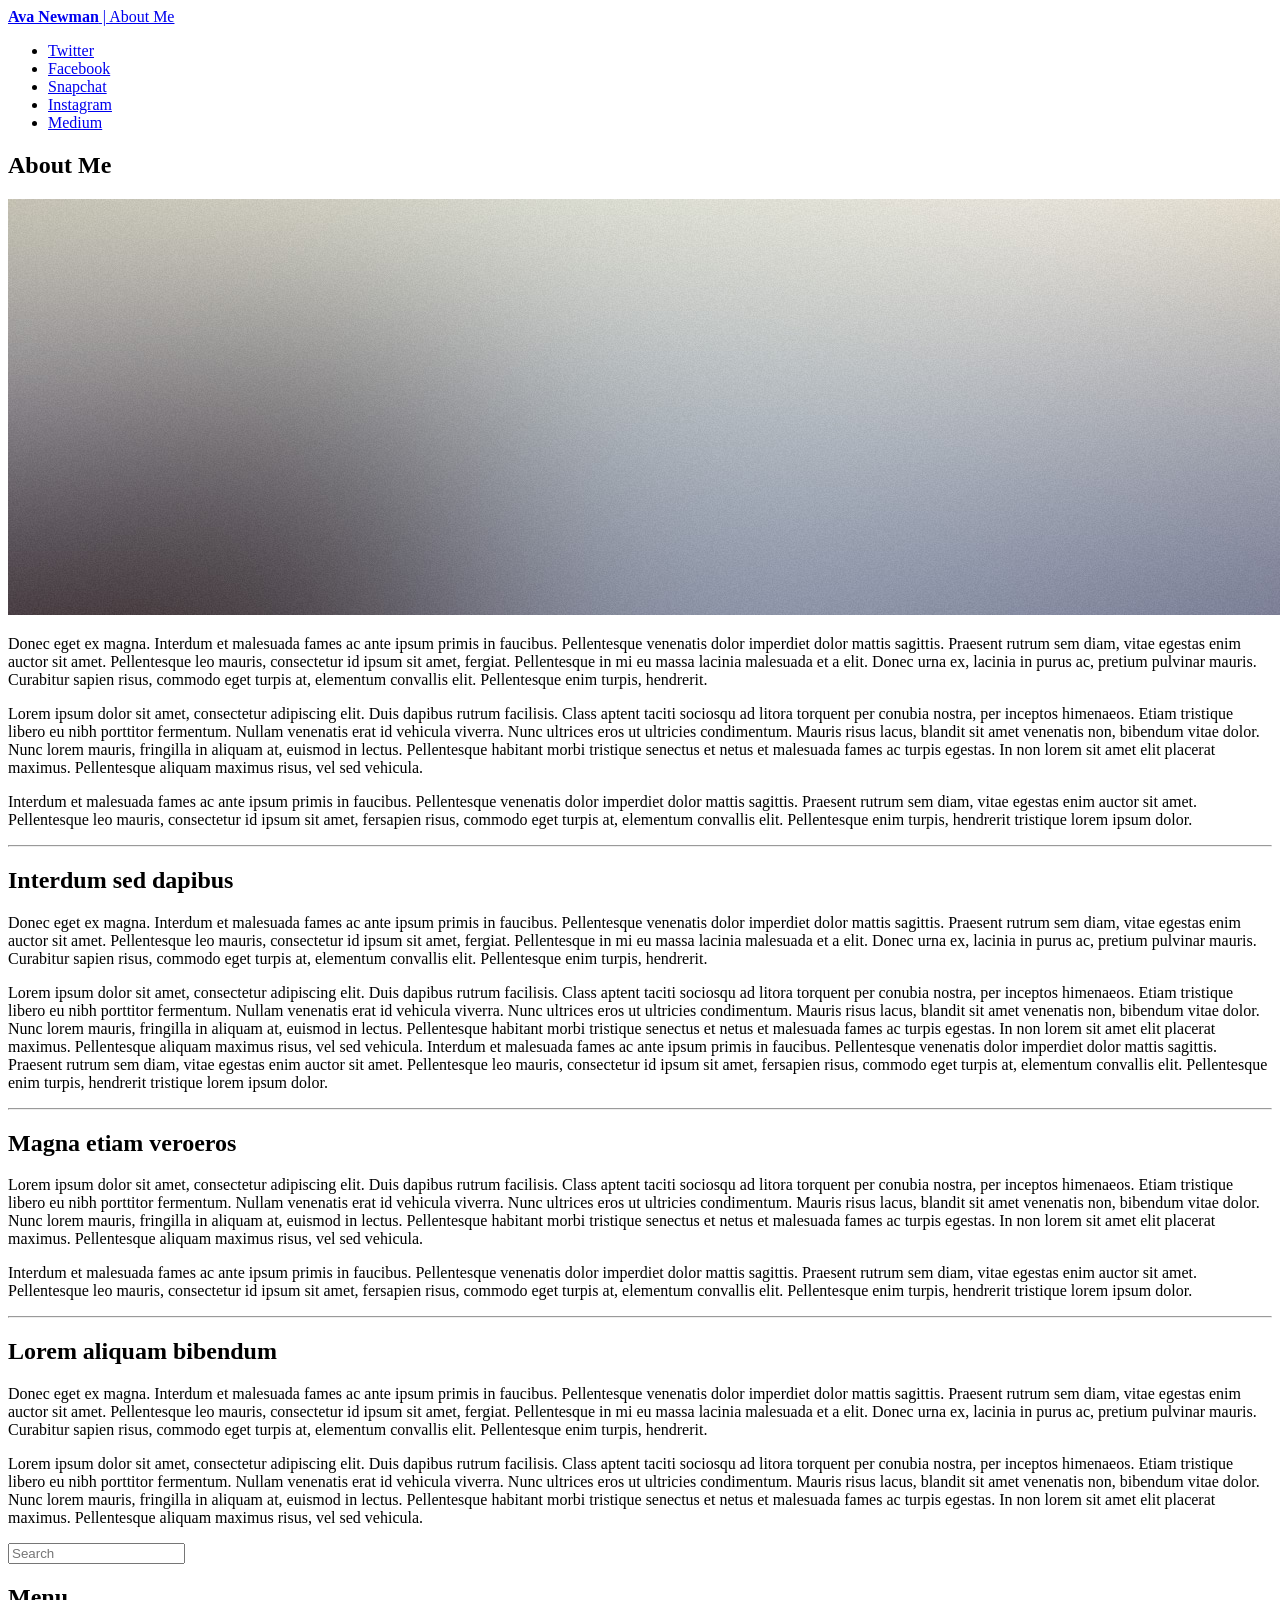
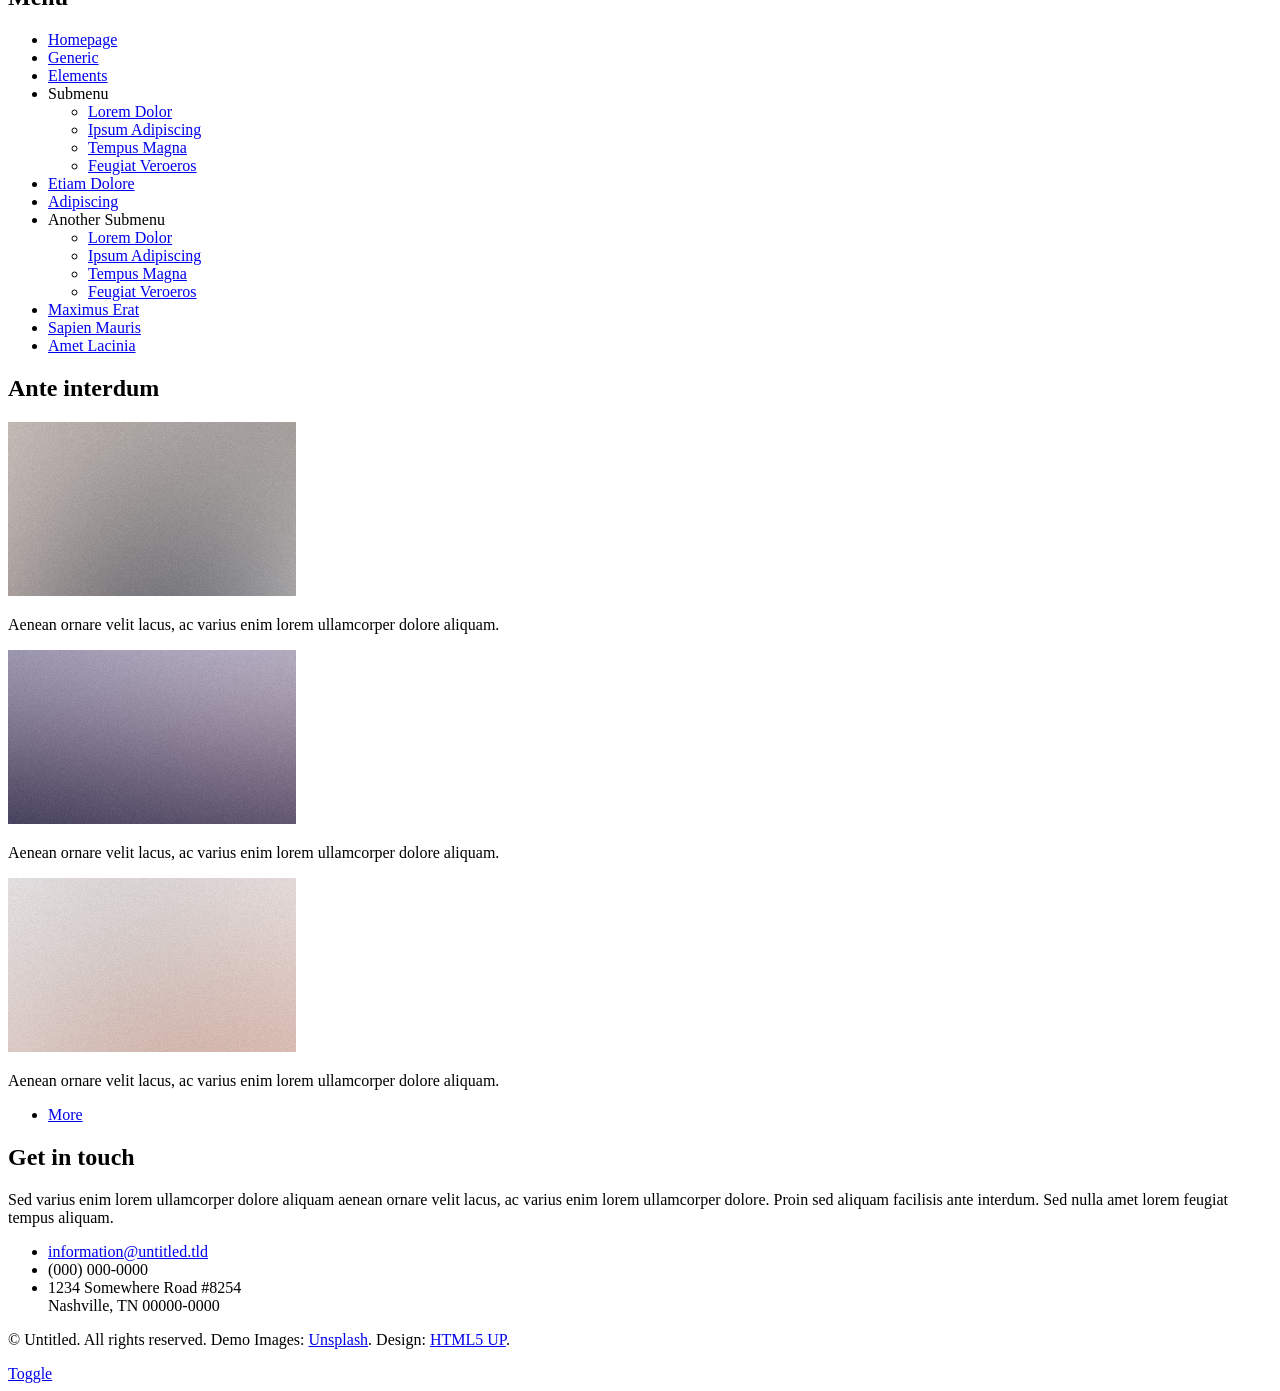
==== commit 5ef004ec: "I fixed the error in my last commit, changing the main headers to actually represent what is going t" ====
--- a/AboutMe.html
+++ b/AboutMe.html
@@ -6,7 +6,7 @@
 -->
 <html>
 	<head>
-		<title>Generic - Editorial by HTML5 UP</title>
+		<title>About Me</title>
 		<meta charset="utf-8" />
 		<meta name="viewport" content="width=device-width, initial-scale=1, user-scalable=no" />
 		<link rel="stylesheet" href="assets/css/main.css" />
@@ -22,7 +22,7 @@
 
 							<!-- Header -->
 								<header id="header">
-									<a href="index.html" class="logo"><strong>Editorial</strong> by HTML5 UP</a>
+									<a href="index.html" class="logo"><strong>Ava Newman</strong> | About Me</a>
 									<ul class="icons">
 										<li><a href="#" class="icon brands fa-twitter"><span class="label">Twitter</span></a></li>
 										<li><a href="#" class="icon brands fa-facebook-f"><span class="label">Facebook</span></a></li>
@@ -35,7 +35,7 @@
 							<!-- Content -->
 								<section>
 									<header class="main">
-										<h1>Generic</h1>
+										<h1>About Me</h1>
 									</header>
 
 									<span class="image main"><img src="images/pic11.jpg" alt="" /></span>
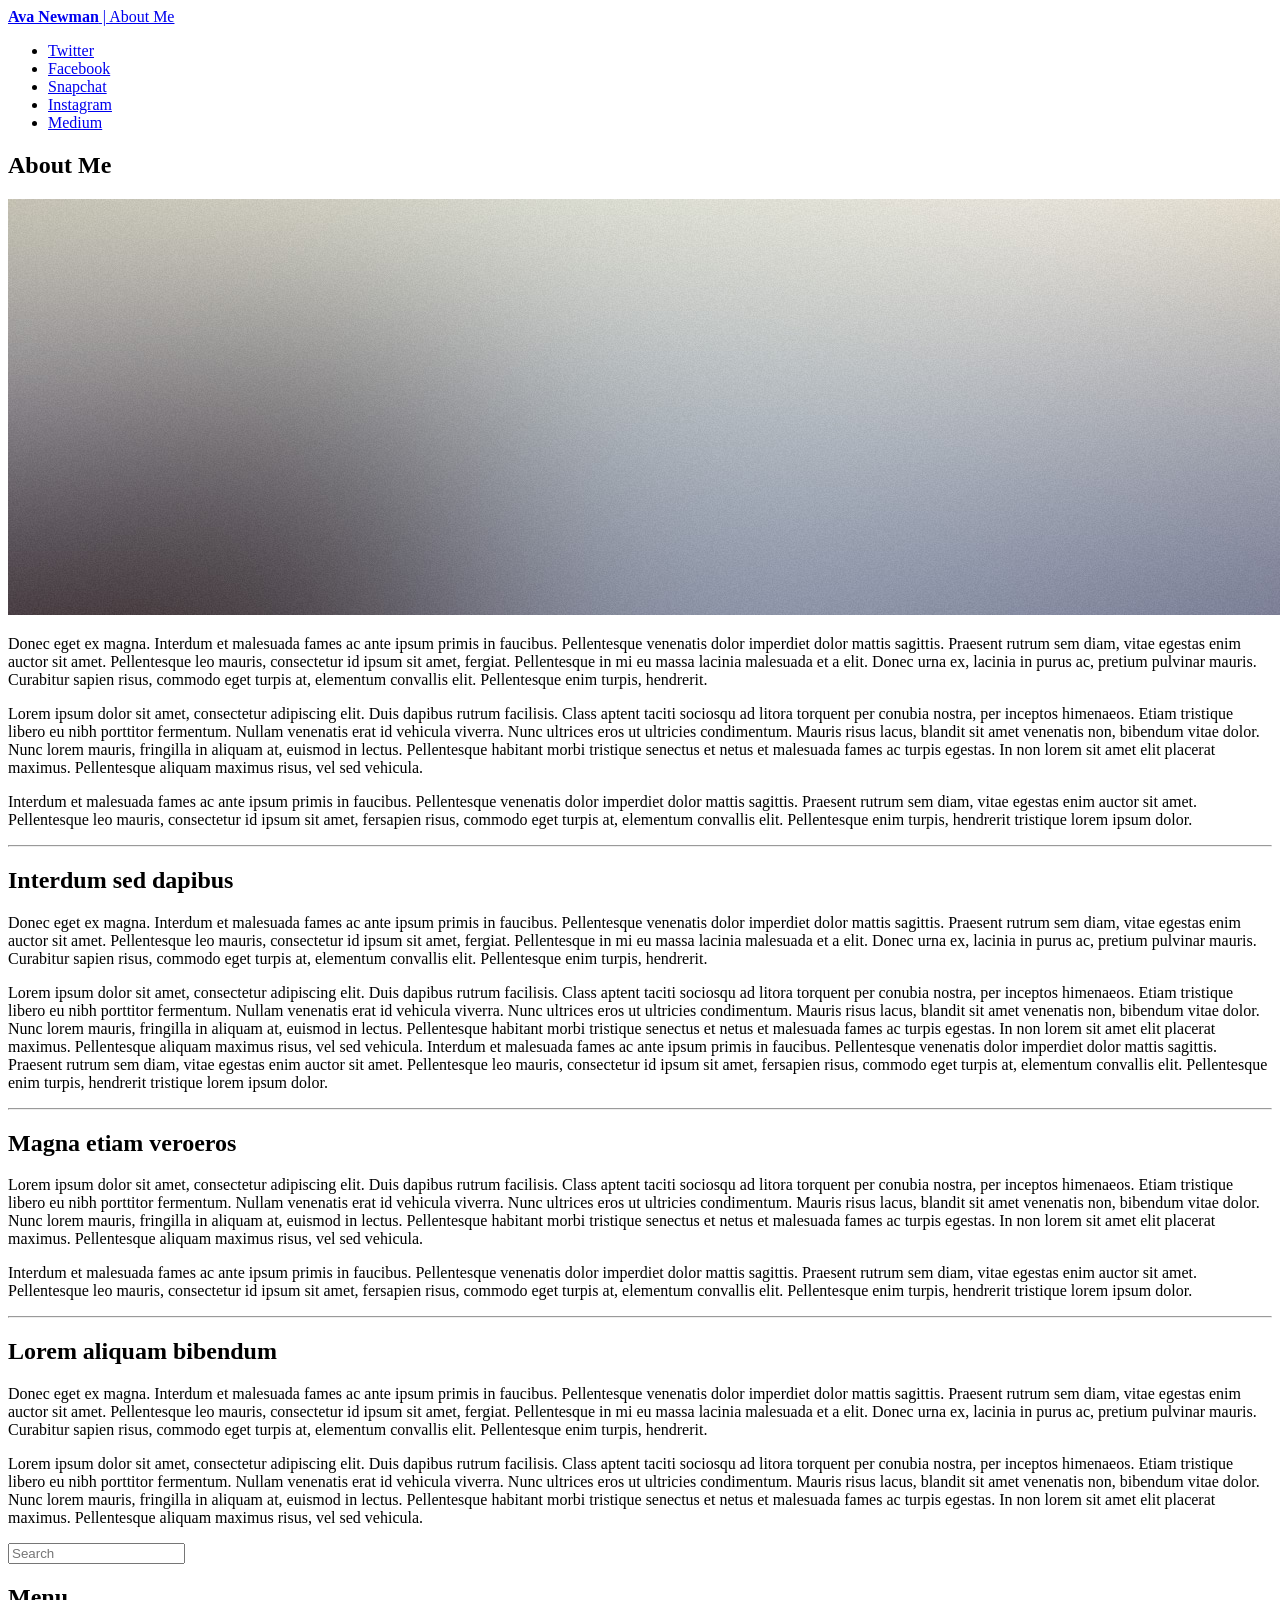
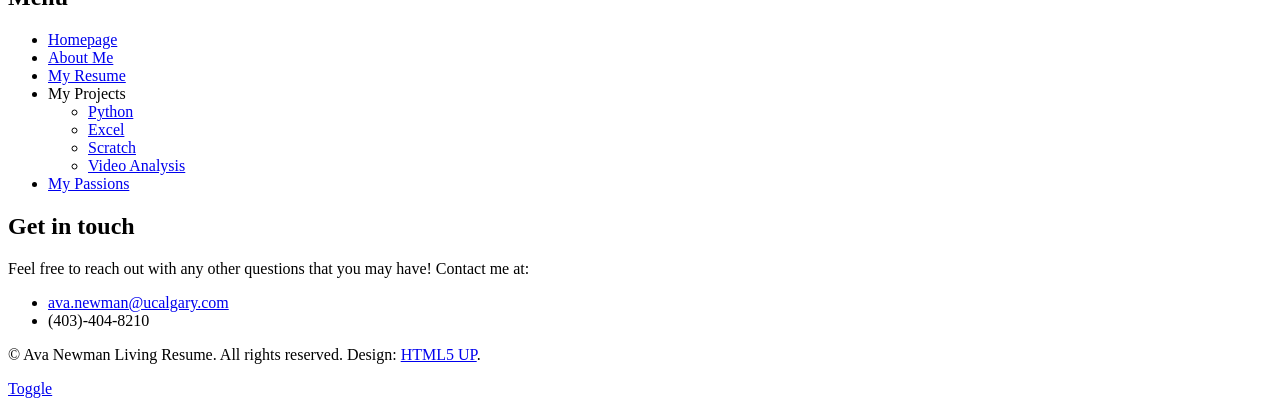
==== commit e9430a0f: "I've updated the sidebar to accurately reflect the same webpages as found on my other pages. It now " ====
--- a/AboutMe.html
+++ b/AboutMe.html
@@ -85,75 +85,36 @@
 									</header>
 									<ul>
 										<li><a href="index.html">Homepage</a></li>
-										<li><a href="generic.html">Generic</a></li>
-										<li><a href="elements.html">Elements</a></li>
+										<li><a href="AboutMe.html">About Me</a></li>
+										<li><a href="MyResume.html">My Resume</a></li>
 										<li>
-											<span class="opener">Submenu</span>
+											<span class="opener">My Projects</span>
 											<ul>
-												<li><a href="#">Lorem Dolor</a></li>
-												<li><a href="#">Ipsum Adipiscing</a></li>
-												<li><a href="#">Tempus Magna</a></li>
-												<li><a href="#">Feugiat Veroeros</a></li>
+												<li><a href="#">Python</a></li>
+												<li><a href="#">Excel</a></li>
+												<li><a href="#">Scratch</a></li>
+												<li><a href="#">Video Analysis</a></li>
 											</ul>
 										</li>
-										<li><a href="#">Etiam Dolore</a></li>
-										<li><a href="#">Adipiscing</a></li>
-										<li>
-											<span class="opener">Another Submenu</span>
-											<ul>
-												<li><a href="#">Lorem Dolor</a></li>
-												<li><a href="#">Ipsum Adipiscing</a></li>
-												<li><a href="#">Tempus Magna</a></li>
-												<li><a href="#">Feugiat Veroeros</a></li>
-											</ul>
-										</li>
-										<li><a href="#">Maximus Erat</a></li>
-										<li><a href="#">Sapien Mauris</a></li>
-										<li><a href="#">Amet Lacinia</a></li>
+										<li><a href="MyPassions.html">My Passions</a></li>
 									</ul>
 								</nav>
 
 							<!-- Section -->
 								<section>
 									<header class="major">
-										<h2>Ante interdum</h2>
-									</header>
-									<div class="mini-posts">
-										<article>
-											<a href="#" class="image"><img src="images/pic07.jpg" alt="" /></a>
-											<p>Aenean ornare velit lacus, ac varius enim lorem ullamcorper dolore aliquam.</p>
-										</article>
-										<article>
-											<a href="#" class="image"><img src="images/pic08.jpg" alt="" /></a>
-											<p>Aenean ornare velit lacus, ac varius enim lorem ullamcorper dolore aliquam.</p>
-										</article>
-										<article>
-											<a href="#" class="image"><img src="images/pic09.jpg" alt="" /></a>
-											<p>Aenean ornare velit lacus, ac varius enim lorem ullamcorper dolore aliquam.</p>
-										</article>
-									</div>
-									<ul class="actions">
-										<li><a href="#" class="button">More</a></li>
-									</ul>
-								</section>
-
-							<!-- Section -->
-								<section>
-									<header class="major">
 										<h2>Get in touch</h2>
 									</header>
-									<p>Sed varius enim lorem ullamcorper dolore aliquam aenean ornare velit lacus, ac varius enim lorem ullamcorper dolore. Proin sed aliquam facilisis ante interdum. Sed nulla amet lorem feugiat tempus aliquam.</p>
+									<p>Feel free to reach out with any other questions that you may have! Contact me at:</p>
 									<ul class="contact">
-										<li class="icon solid fa-envelope"><a href="#">information@untitled.tld</a></li>
-										<li class="icon solid fa-phone">(000) 000-0000</li>
-										<li class="icon solid fa-home">1234 Somewhere Road #8254<br />
-										Nashville, TN 00000-0000</li>
+										<li class="icon solid fa-envelope"><a href="mailto:ava.newman@ucalgary.ca?subject=Website%20Inquiry">ava.newman@ucalgary.com</a></li>
+										<li class="icon solid fa-phone">(403)-404-8210</li>
 									</ul>
 								</section>
 
 							<!-- Footer -->
 								<footer id="footer">
-									<p class="copyright">&copy; Untitled. All rights reserved. Demo Images: <a href="https://unsplash.com">Unsplash</a>. Design: <a href="https://html5up.net">HTML5 UP</a>.</p>
+									<p class="copyright">&copy; Ava Newman Living Resume. All rights reserved. Design: <a href="https://html5up.net">HTML5 UP</a>.</p>
 								</footer>
 
 						</div>
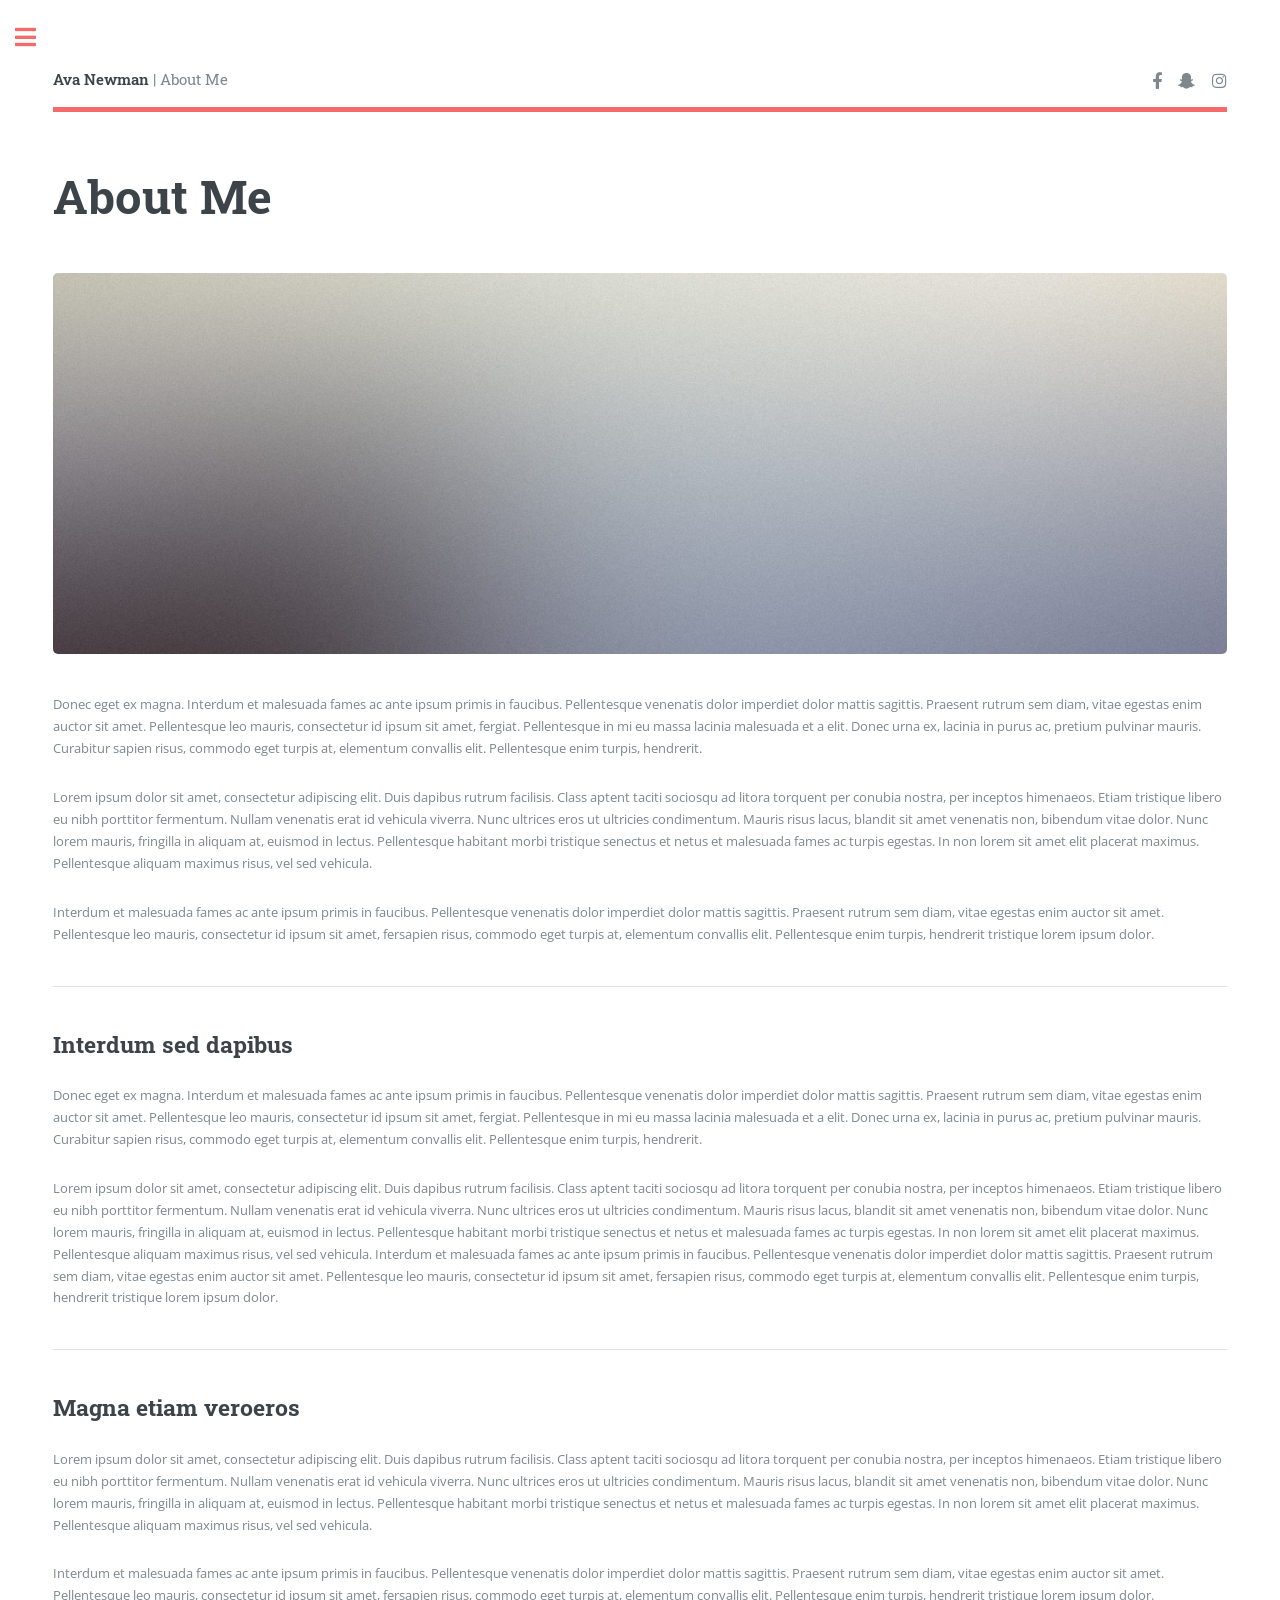
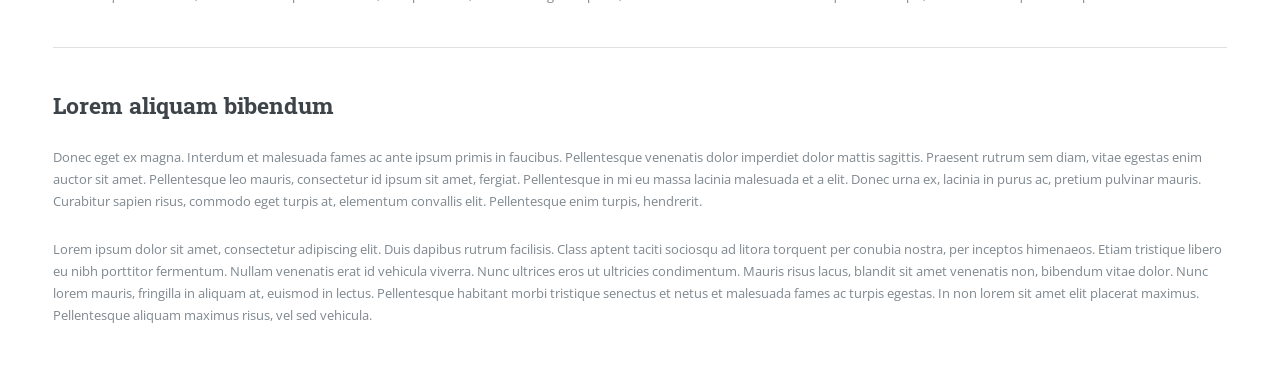
==== commit 8a7ae500: "I have re-uploaded the heading to have the correct links matched to the icons.\" ====
--- a/AboutMe.html
+++ b/AboutMe.html
@@ -24,11 +24,9 @@
 								<header id="header">
 									<a href="index.html" class="logo"><strong>Ava Newman</strong> | About Me</a>
 									<ul class="icons">
-										<li><a href="#" class="icon brands fa-twitter"><span class="label">Twitter</span></a></li>
-										<li><a href="#" class="icon brands fa-facebook-f"><span class="label">Facebook</span></a></li>
-										<li><a href="#" class="icon brands fa-snapchat-ghost"><span class="label">Snapchat</span></a></li>
-										<li><a href="#" class="icon brands fa-instagram"><span class="label">Instagram</span></a></li>
-										<li><a href="#" class="icon brands fa-medium-m"><span class="label">Medium</span></a></li>
+										<li><a href="https://www.facebook.com/people/Ava-Newman/pfbid0RaHY3Du9UKkfNLuVF2kv8ooPk5VTVL2ziSgG1sa8oLjatEGJtzj81ppRkDMyS1wKl/" class="icon brands fa-facebook-f"><span class="label">Facebook</span></a></li>
+										<li><a href="https://www.snapchat.com/@ava_newman86?invite_id=TSlqsZnK&locale=en_CA&share_id=JCfKpW0zROO0zMK9a1MGSg&sid=5b81d282faa14953886a43e84ae09ba7" class="icon brands fa-snapchat-ghost"><span class="label">Snapchat</span></a></li>
+										<li><a href="https://www.instagram.com/ava_grace_86/" class="icon brands fa-instagram"><span class="label">Instagram</span></a></li>
 									</ul>
 								</header>
 
--- a/assets/css/main.css
+++ b/assets/css/main.css
@@ -2271,3 +2271,21 @@
     border-top: 0;
     margin-top: 0;
     padding-top: 0; }
+
+.scratch-container { 
+	display: flex; 
+	gap: 2rem;
+	justify-content: center;
+	align-items: flex-start;
+	flex-wrap: wrap;
+}
+
+.game {
+	text-align: center;
+}
+
+.embed-container {
+	display: block;
+	width: 100%;
+	border: 0;
+}
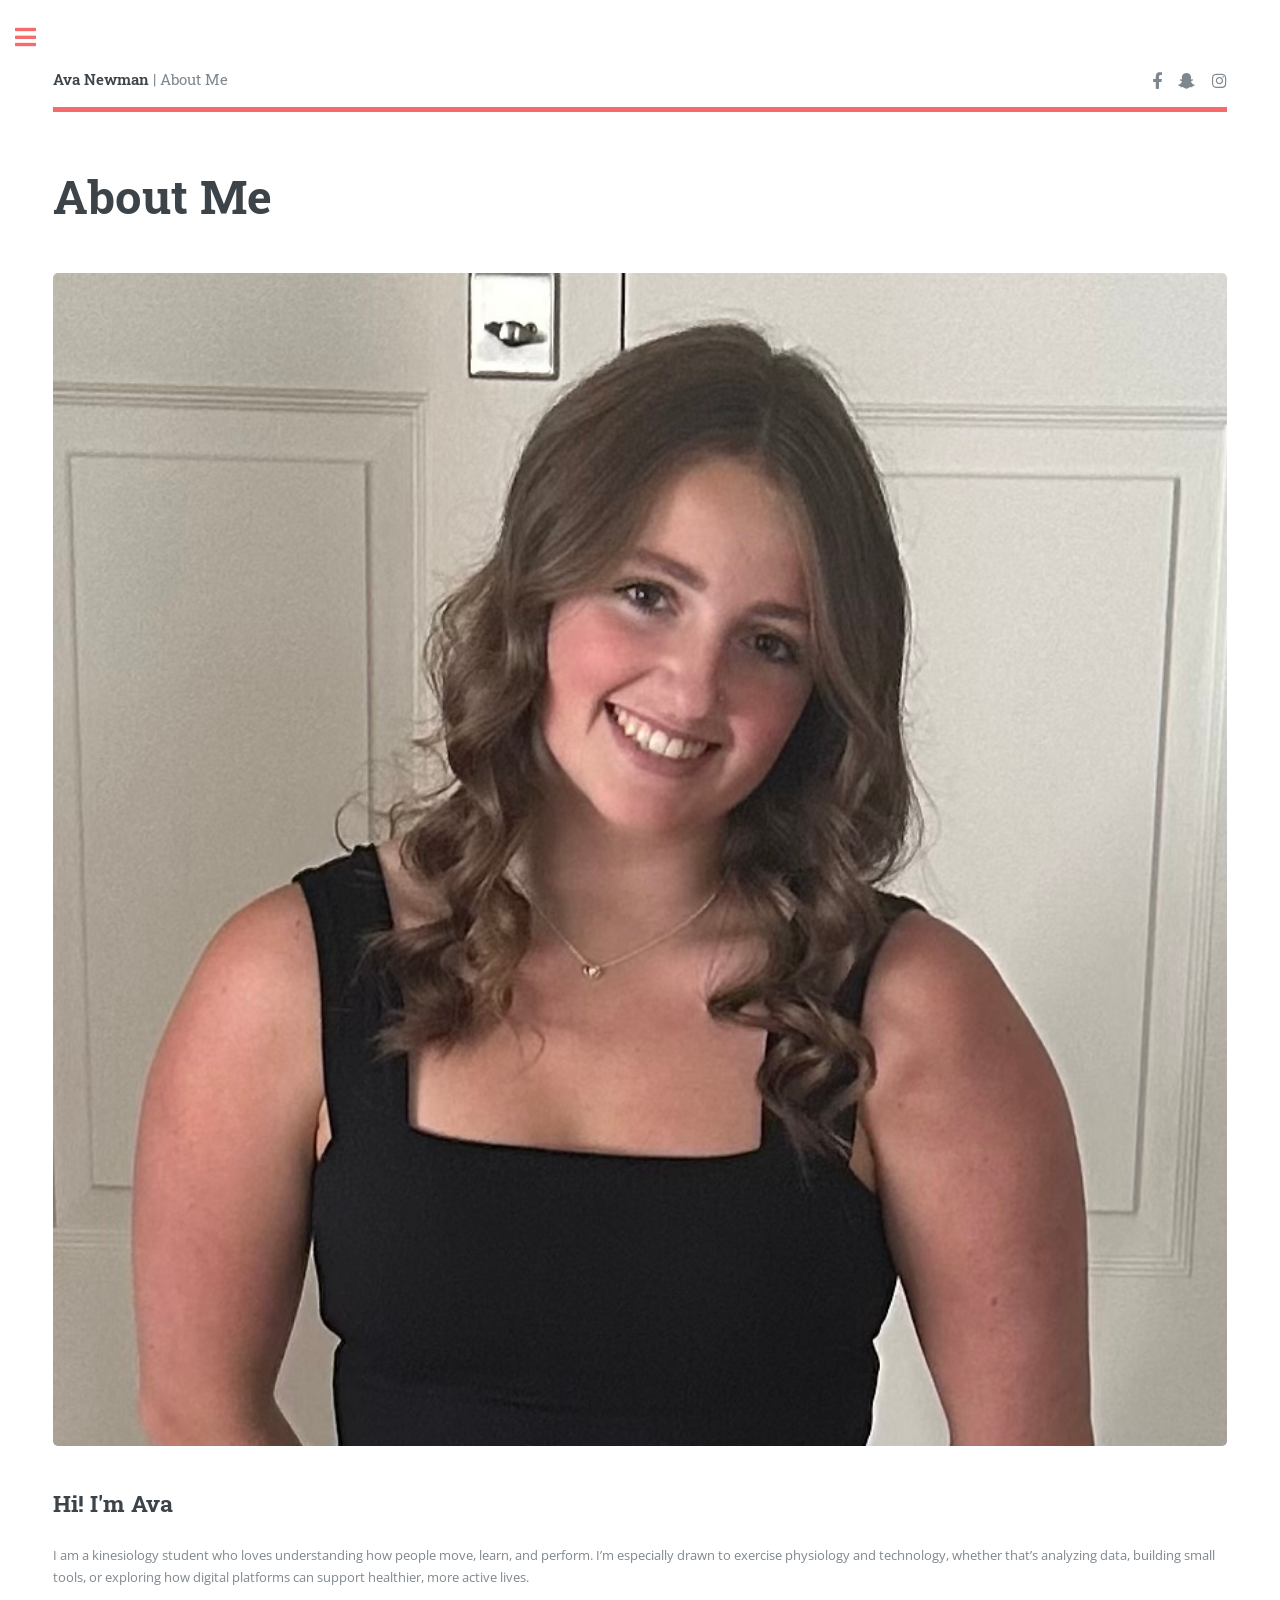
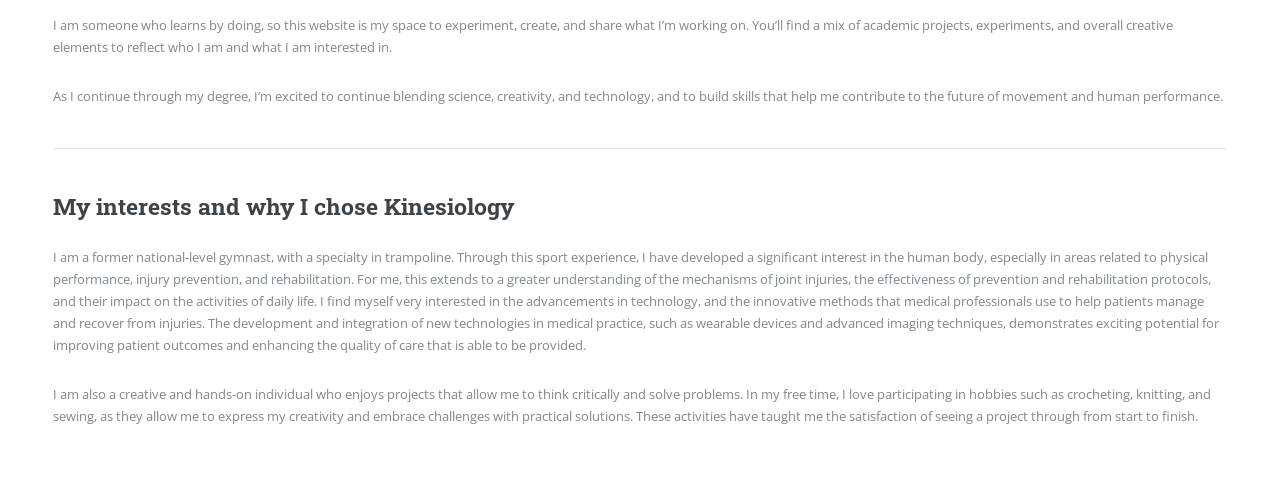
==== commit 9ff87f07: "I have implemented words and a picture for this page to explain who I am and why I am in Kinesiology" ====
--- a/AboutMe.html
+++ b/AboutMe.html
@@ -36,30 +36,20 @@
 										<h1>About Me</h1>
 									</header>
 
-									<span class="image main"><img src="images/pic11.jpg" alt="" /></span>
-
-									<p>Donec eget ex magna. Interdum et malesuada fames ac ante ipsum primis in faucibus. Pellentesque venenatis dolor imperdiet dolor mattis sagittis. Praesent rutrum sem diam, vitae egestas enim auctor sit amet. Pellentesque leo mauris, consectetur id ipsum sit amet, fergiat. Pellentesque in mi eu massa lacinia malesuada et a elit. Donec urna ex, lacinia in purus ac, pretium pulvinar mauris. Curabitur sapien risus, commodo eget turpis at, elementum convallis elit. Pellentesque enim turpis, hendrerit.</p>
-									<p>Lorem ipsum dolor sit amet, consectetur adipiscing elit. Duis dapibus rutrum facilisis. Class aptent taciti sociosqu ad litora torquent per conubia nostra, per inceptos himenaeos. Etiam tristique libero eu nibh porttitor fermentum. Nullam venenatis erat id vehicula viverra. Nunc ultrices eros ut ultricies condimentum. Mauris risus lacus, blandit sit amet venenatis non, bibendum vitae dolor. Nunc lorem mauris, fringilla in aliquam at, euismod in lectus. Pellentesque habitant morbi tristique senectus et netus et malesuada fames ac turpis egestas. In non lorem sit amet elit placerat maximus. Pellentesque aliquam maximus risus, vel sed vehicula.</p>
-									<p>Interdum et malesuada fames ac ante ipsum primis in faucibus. Pellentesque venenatis dolor imperdiet dolor mattis sagittis. Praesent rutrum sem diam, vitae egestas enim auctor sit amet. Pellentesque leo mauris, consectetur id ipsum sit amet, fersapien risus, commodo eget turpis at, elementum convallis elit. Pellentesque enim turpis, hendrerit tristique lorem ipsum dolor.</p>
+									<span class="image main"><img src="images/headshots/IMG_0321.jpeg" alt="A photo of Ava Newman" /></span>
+									
+									<h2>Hi! I'm Ava</h2>
+									<p>I am a kinesiology student who loves understanding how people move, learn, and perform. I’m especially drawn to exercise physiology and technology, whether that’s analyzing data, building small tools, or exploring how digital platforms can support healthier, more active lives.</p>
+									<p>I am someone who learns by doing, so this website is my space to experiment, create, and share what I’m working on. You’ll find a mix of academic projects, experiments, and overall creative elements to reflect who I am and what I am interested in.</p>
+									<p>As I continue through my degree, I’m excited to continue blending science, creativity, and technology, and to build skills that help me contribute to the future of movement and human performance.</p>
 
 									<hr class="major" />
 
-									<h2>Interdum sed dapibus</h2>
-									<p>Donec eget ex magna. Interdum et malesuada fames ac ante ipsum primis in faucibus. Pellentesque venenatis dolor imperdiet dolor mattis sagittis. Praesent rutrum sem diam, vitae egestas enim auctor sit amet. Pellentesque leo mauris, consectetur id ipsum sit amet, fergiat. Pellentesque in mi eu massa lacinia malesuada et a elit. Donec urna ex, lacinia in purus ac, pretium pulvinar mauris. Curabitur sapien risus, commodo eget turpis at, elementum convallis elit. Pellentesque enim turpis, hendrerit.</p>
-									<p>Lorem ipsum dolor sit amet, consectetur adipiscing elit. Duis dapibus rutrum facilisis. Class aptent taciti sociosqu ad litora torquent per conubia nostra, per inceptos himenaeos. Etiam tristique libero eu nibh porttitor fermentum. Nullam venenatis erat id vehicula viverra. Nunc ultrices eros ut ultricies condimentum. Mauris risus lacus, blandit sit amet venenatis non, bibendum vitae dolor. Nunc lorem mauris, fringilla in aliquam at, euismod in lectus. Pellentesque habitant morbi tristique senectus et netus et malesuada fames ac turpis egestas. In non lorem sit amet elit placerat maximus. Pellentesque aliquam maximus risus, vel sed vehicula. Interdum et malesuada fames ac ante ipsum primis in faucibus. Pellentesque venenatis dolor imperdiet dolor mattis sagittis. Praesent rutrum sem diam, vitae egestas enim auctor sit amet. Pellentesque leo mauris, consectetur id ipsum sit amet, fersapien risus, commodo eget turpis at, elementum convallis elit. Pellentesque enim turpis, hendrerit tristique lorem ipsum dolor.</p>
-
-									<hr class="major" />
-
-									<h2>Magna etiam veroeros</h2>
-									<p>Lorem ipsum dolor sit amet, consectetur adipiscing elit. Duis dapibus rutrum facilisis. Class aptent taciti sociosqu ad litora torquent per conubia nostra, per inceptos himenaeos. Etiam tristique libero eu nibh porttitor fermentum. Nullam venenatis erat id vehicula viverra. Nunc ultrices eros ut ultricies condimentum. Mauris risus lacus, blandit sit amet venenatis non, bibendum vitae dolor. Nunc lorem mauris, fringilla in aliquam at, euismod in lectus. Pellentesque habitant morbi tristique senectus et netus et malesuada fames ac turpis egestas. In non lorem sit amet elit placerat maximus. Pellentesque aliquam maximus risus, vel sed vehicula.</p>
-									<p>Interdum et malesuada fames ac ante ipsum primis in faucibus. Pellentesque venenatis dolor imperdiet dolor mattis sagittis. Praesent rutrum sem diam, vitae egestas enim auctor sit amet. Pellentesque leo mauris, consectetur id ipsum sit amet, fersapien risus, commodo eget turpis at, elementum convallis elit. Pellentesque enim turpis, hendrerit tristique lorem ipsum dolor.</p>
-
-									<hr class="major" />
-
-									<h2>Lorem aliquam bibendum</h2>
-									<p>Donec eget ex magna. Interdum et malesuada fames ac ante ipsum primis in faucibus. Pellentesque venenatis dolor imperdiet dolor mattis sagittis. Praesent rutrum sem diam, vitae egestas enim auctor sit amet. Pellentesque leo mauris, consectetur id ipsum sit amet, fergiat. Pellentesque in mi eu massa lacinia malesuada et a elit. Donec urna ex, lacinia in purus ac, pretium pulvinar mauris. Curabitur sapien risus, commodo eget turpis at, elementum convallis elit. Pellentesque enim turpis, hendrerit.</p>
-									<p>Lorem ipsum dolor sit amet, consectetur adipiscing elit. Duis dapibus rutrum facilisis. Class aptent taciti sociosqu ad litora torquent per conubia nostra, per inceptos himenaeos. Etiam tristique libero eu nibh porttitor fermentum. Nullam venenatis erat id vehicula viverra. Nunc ultrices eros ut ultricies condimentum. Mauris risus lacus, blandit sit amet venenatis non, bibendum vitae dolor. Nunc lorem mauris, fringilla in aliquam at, euismod in lectus. Pellentesque habitant morbi tristique senectus et netus et malesuada fames ac turpis egestas. In non lorem sit amet elit placerat maximus. Pellentesque aliquam maximus risus, vel sed vehicula.</p>
-
+									<h2>My interests and why I chose Kinesiology</h2>
+									<p>I am a former national-level gymnast, with a specialty in trampoline. Through this sport experience, I have developed a significant interest in the human body, especially in areas related to physical performance, injury prevention, and rehabilitation. For me, this extends to a greater understanding of the mechanisms of joint injuries, the effectiveness of prevention and rehabilitation protocols, and their impact on the activities of daily life. I find myself very interested in the advancements in technology, and the innovative methods that medical professionals use to help patients manage and recover from injuries. The development and integration of new technologies in medical practice, such as wearable devices and advanced imaging techniques, demonstrates exciting potential for improving patient outcomes and enhancing the quality of care that is able to be provided. </p>
+									<p>I am also a creative and hands-on individual who enjoys projects that allow me to think critically and solve problems. In my free time, I love participating in hobbies such as crocheting, knitting, and sewing, as they allow me to express my creativity and embrace challenges with practical solutions. These activities have taught me the satisfaction of seeing a project through from start to finish.</p>
+									
+	
 								</section>
 
 						</div>
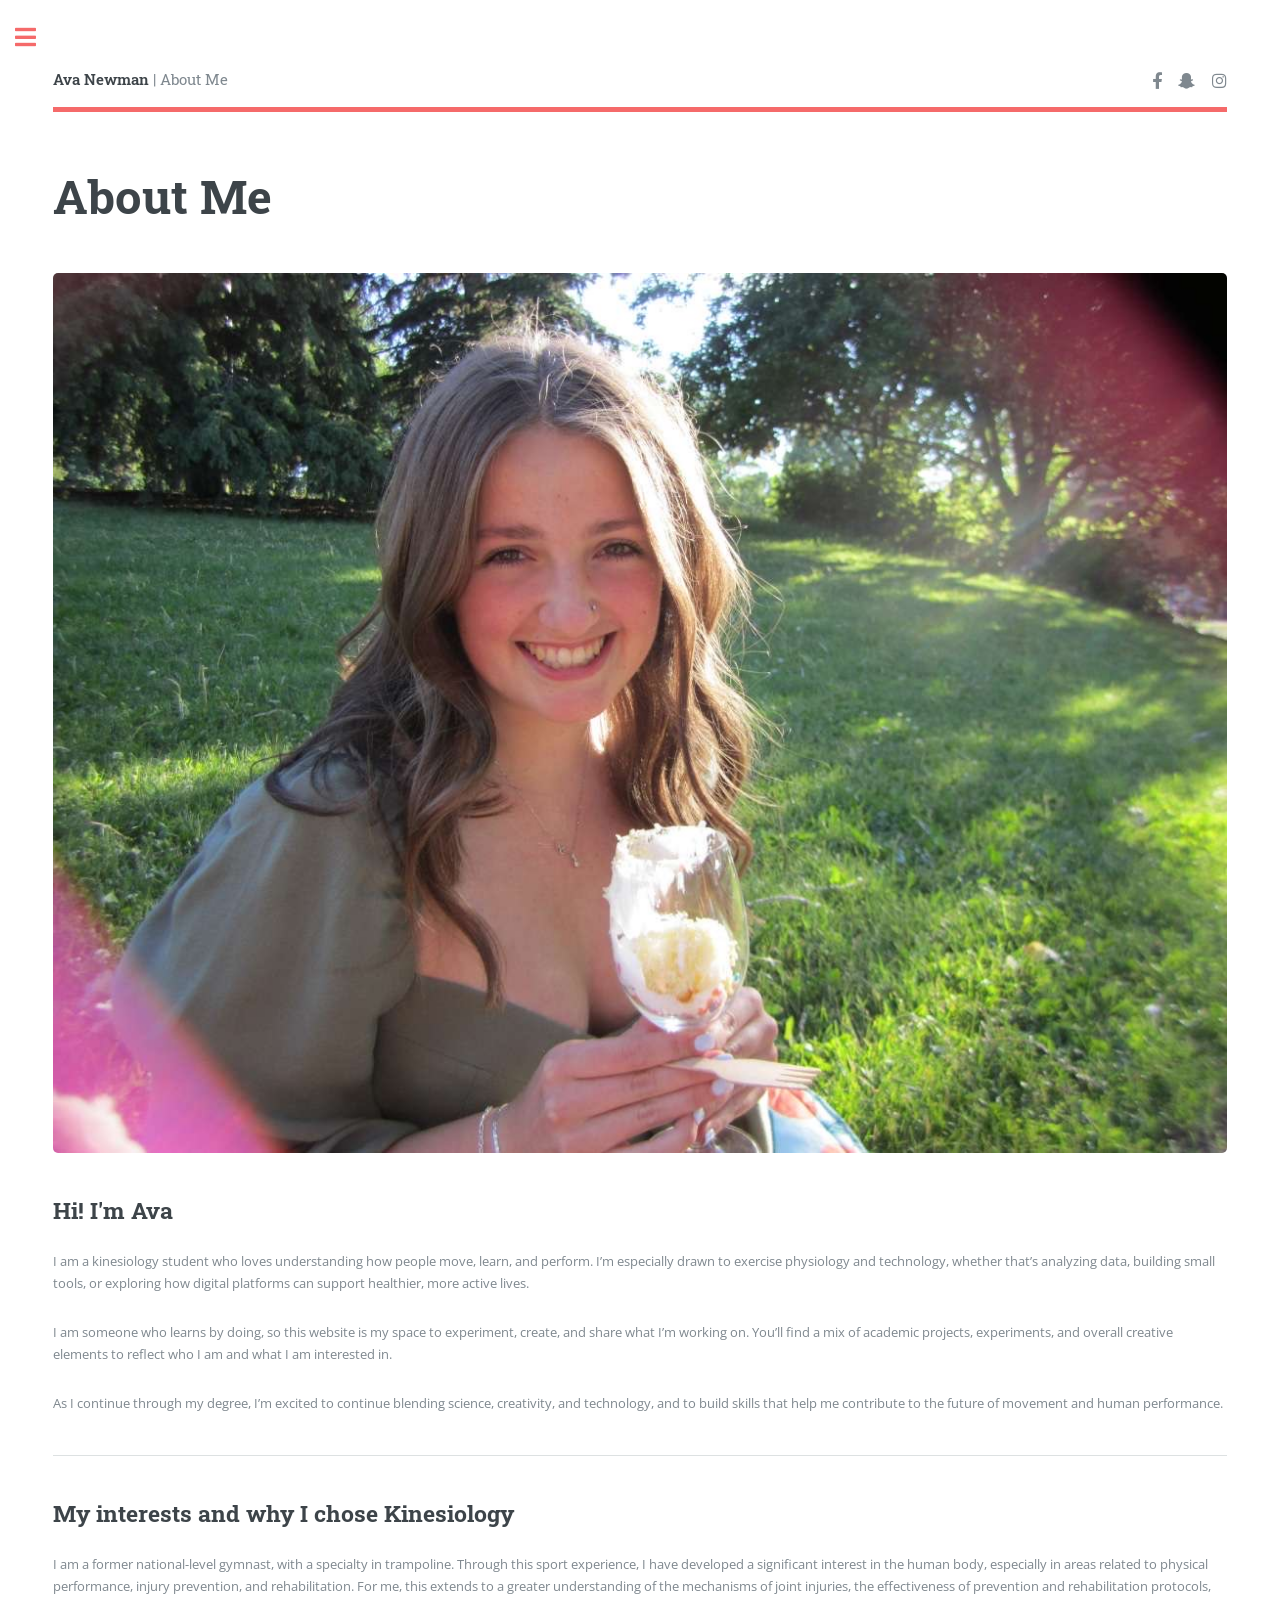
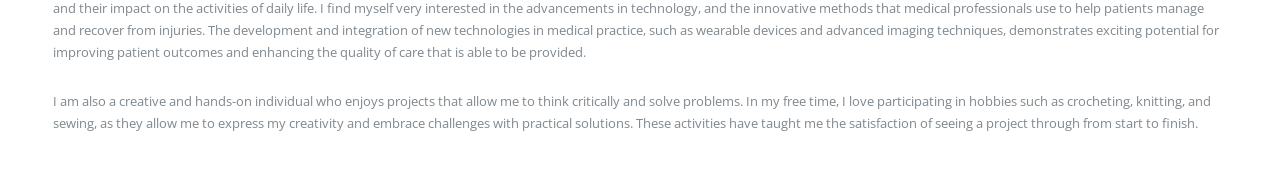
==== commit cbe0eef9: "I changed the photo on this page." ====
--- a/AboutMe.html
+++ b/AboutMe.html
@@ -36,7 +36,7 @@
 										<h1>About Me</h1>
 									</header>
 
-									<span class="image main"><img src="images/headshots/IMG_0321.jpeg" alt="A photo of Ava Newman" /></span>
+									<span class="image main"><img src="images/me.JPG" alt="A photo of Ava Newman" /></span>
 									
 									<h2>Hi! I'm Ava</h2>
 									<p>I am a kinesiology student who loves understanding how people move, learn, and perform. I’m especially drawn to exercise physiology and technology, whether that’s analyzing data, building small tools, or exploring how digital platforms can support healthier, more active lives.</p>
